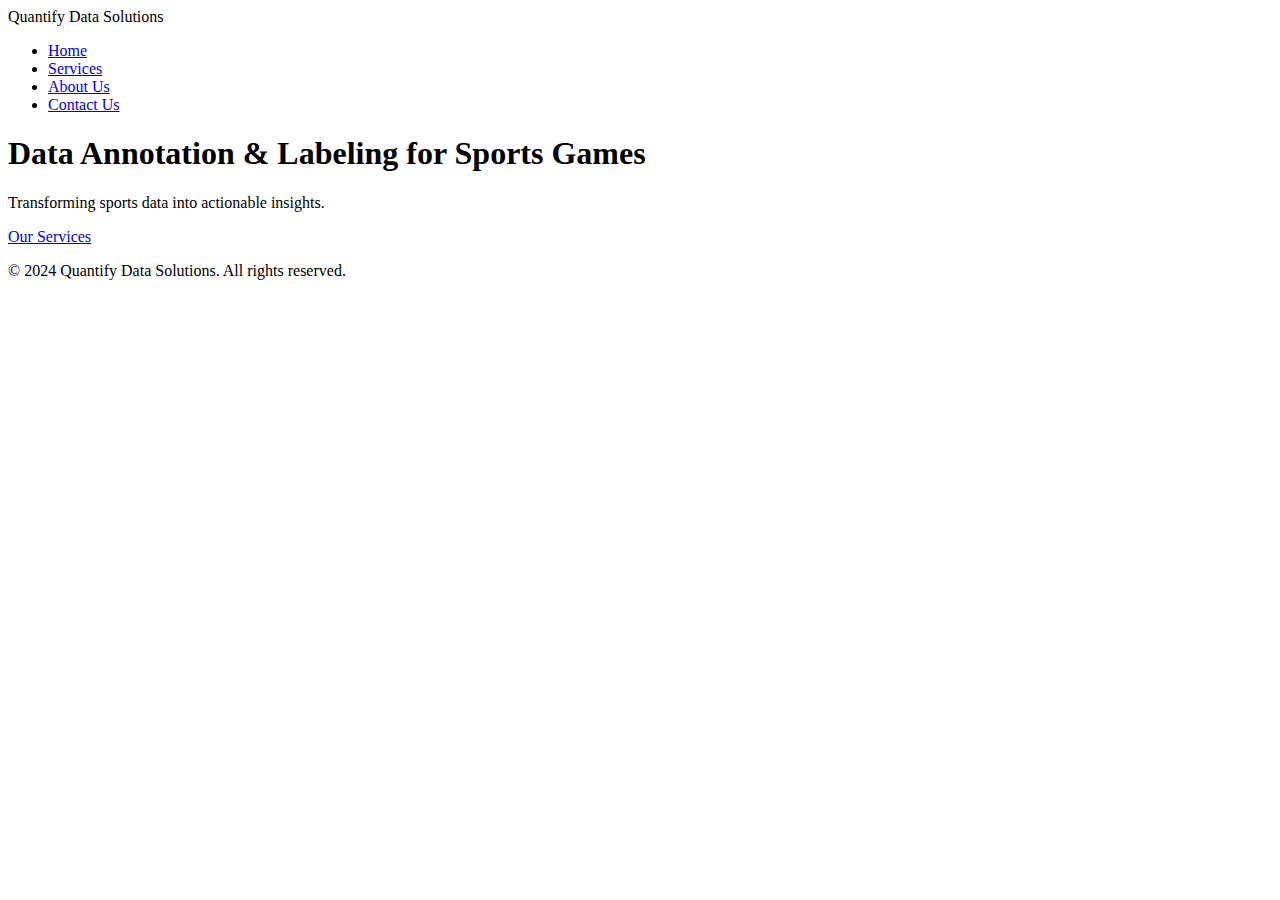
==== index.html @ 203417c3 "Add files via upload" ====
<!DOCTYPE html>
<html lang="en">
<head>
    <meta charset="UTF-8">
    <meta name="viewport" content="width=device-width, initial-scale=1.0">
    <title>Quantify Data Solutions</title>
    <link rel="stylesheet" href="styles.css">
</head>
<body>
    <header>
        <div class="logo">Quantify Data Solutions</div>
        <nav>
            <ul>
                <li><a href="index.html">Home</a></li>
                <li><a href="services.html">Services</a></li>
                <li><a href="about.html">About Us</a></li>
                <li><a href="contact.html">Contact Us</a></li>
            </ul>
        </nav>
    </header>
    
    <section class="hero">
        <div class="hero-content">
            <h1>Data Annotation & Labeling for Sports Games</h1>
            <p>Transforming sports data into actionable insights.</p>
            <a href="services.html" class="btn">Our Services</a>
        </div>
    </section>
    
    <footer>
        <p>&copy; 2024 Quantify Data Solutions. All rights reserved.</p>
    </footer>
</body>
</html>
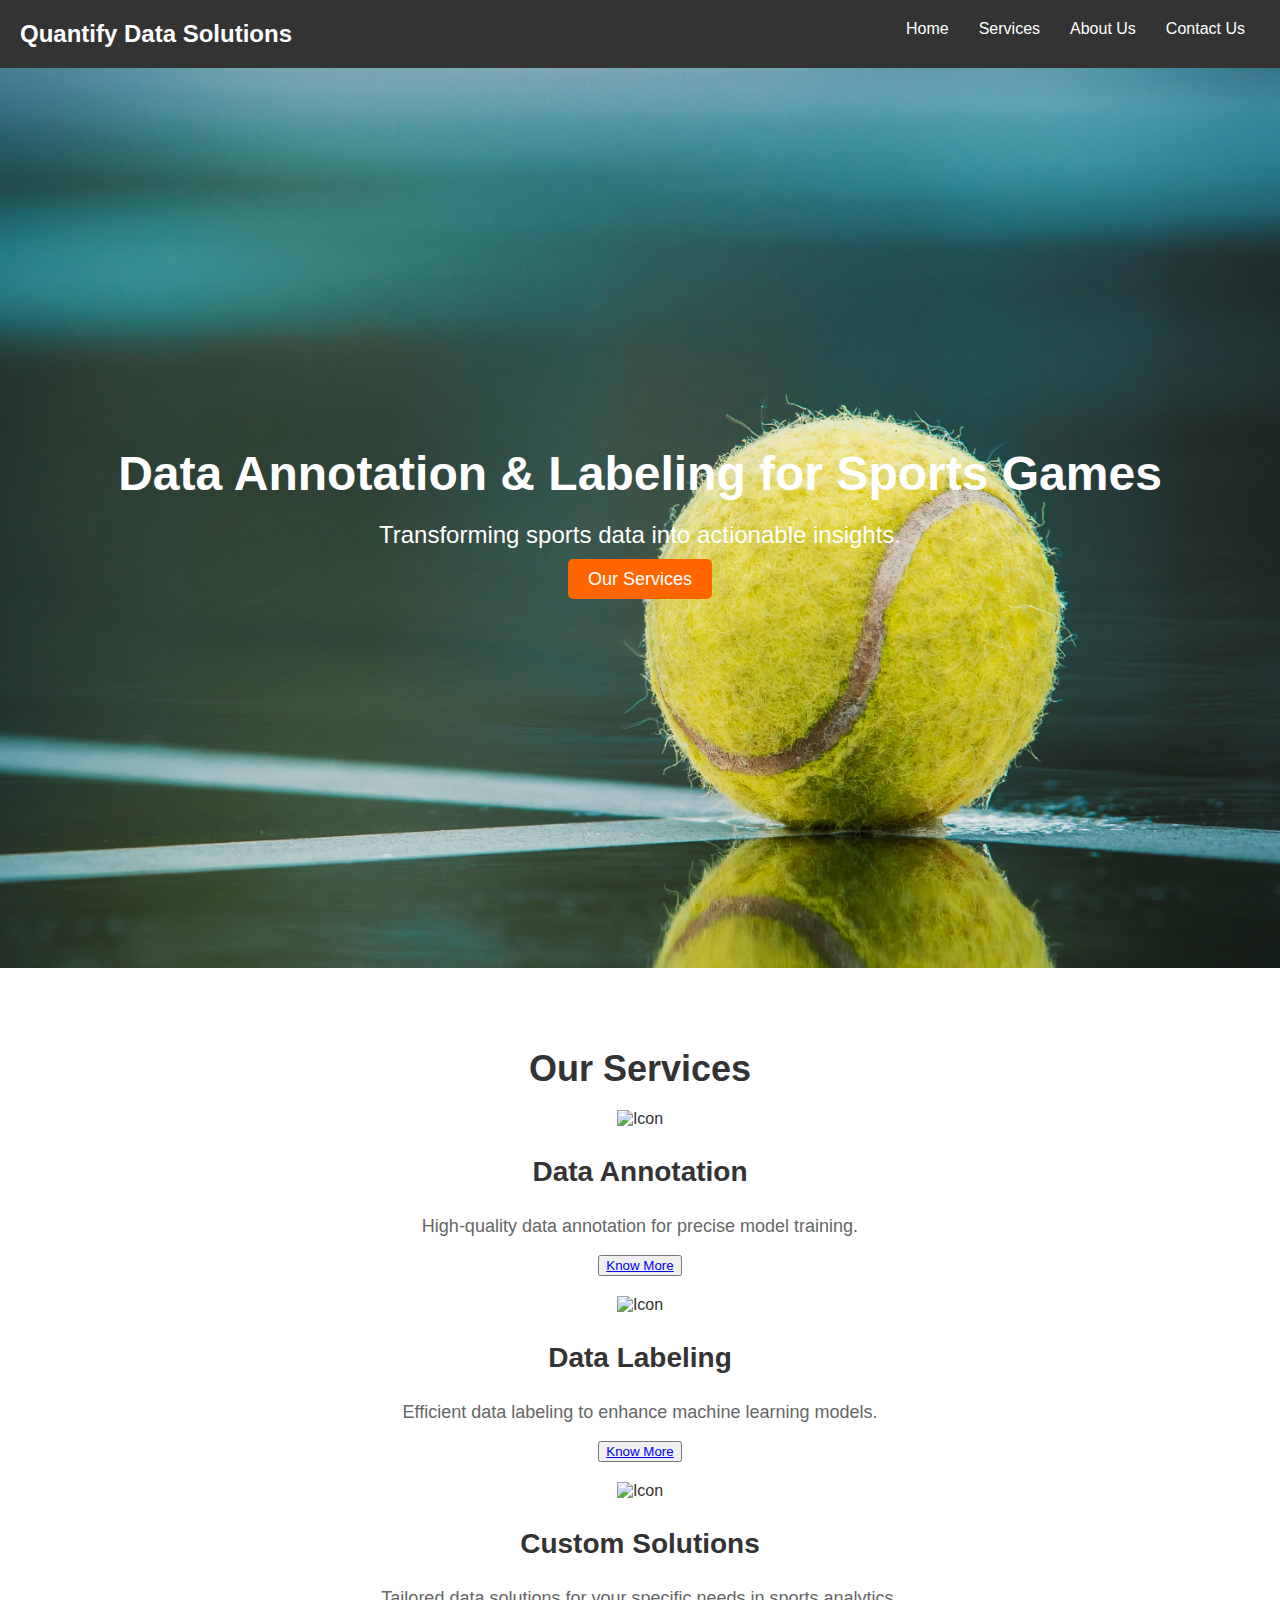
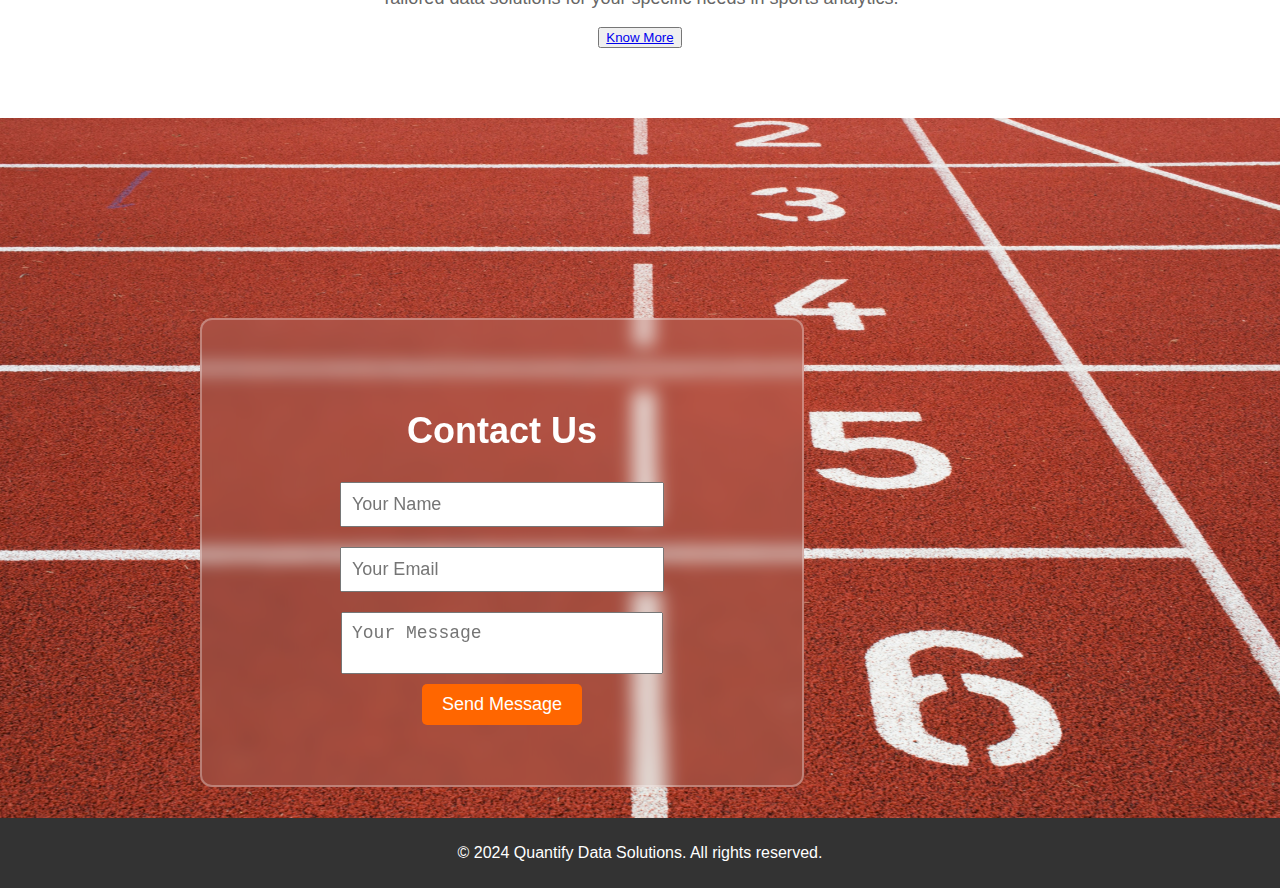
==== commit e18f8190: "add services section" ====
--- a/index.html
+++ b/index.html
@@ -26,6 +26,47 @@
             <a href="services.html" class="btn">Our Services</a>
         </div>
     </section>
+    <section class="services">
+        <h2>Our Services</h2>
+        <div class="service-body">
+        <div class="service-item">
+            <img src="Images/img-2.png" alt="Icon" >
+            <h3>Data Annotation</h3>
+            <p>High-quality data annotation for precise model training.</p>
+            <div class="button">
+            <button><a href="services.html">Know More</a></button>
+        </div>
+        </div>
+        <div class="service-item">
+            <img src="Images/img-3.png" alt="Icon" >
+            <h3>Data Labeling</h3>
+            <p>Efficient data labeling to enhance machine learning models.</p>
+            <div class="button">
+                <button><a href="services.html">Know More</a></button>
+            </div>
+        </div>
+        <div class="service-item">
+            <img src="Images/img1.jpeg" alt="Icon" >
+            <h3>Custom Solutions</h3>
+            <p>Tailored data solutions for your specific needs in sports analytics.</p>
+            <div class="button">
+                <button><a href="services.html">Know More</a></button>
+            </div>
+        </div>
+    </div>
+    </section>
+    
+    <section class="contact">
+        <div class="wrapper">
+            <h2>Contact Us</h2>
+            <form action="#" method="post">
+                <input type="text" placeholder="Your Name" required>
+                <input type="email" placeholder="Your Email" required>
+                <textarea placeholder="Your Message" required></textarea>
+                <button type="submit">Send Message</button>
+            </form>
+        </div>
+    </section>
     
     <footer>
         <p>&copy; 2024 Quantify Data Solutions. All rights reserved.</p>
--- a/styles.css
+++ b/styles.css
@@ -0,0 +1,171 @@
+body {
+     margin: 0;
+     font-family: Arial, sans-serif;
+     color: #333;
+ }
+ 
+ header {
+     display: flex;
+     justify-content: space-between;
+     padding: 20px;
+     background-color: #333;
+     color: #fff;
+ }
+ 
+ header .logo {
+     font-size: 24px;
+     font-weight: bold;
+ }
+ 
+ header nav ul {
+     list-style-type: none;
+     margin: 0;
+     padding: 0;
+     display: flex;
+ }
+ 
+ header nav ul li {
+     margin: 0 15px;
+ }
+ 
+ header nav ul li a {
+     color: #fff;
+     text-decoration: none;
+ }
+ 
+ .hero {
+     background: url('abc.jpg') no-repeat center center/cover;
+     height: 100vh;
+     display: flex;
+     align-items: center;
+     justify-content: center;
+     text-align: center;
+     color: #fff;
+ }
+ 
+ .hero h1 {
+     font-size: 48px;
+     margin: 0;
+ }
+ 
+ .hero p {
+     font-size: 24px;
+     margin: 20px 0;
+ }
+ 
+ .hero .btn {
+     background-color: #ff6600;
+     color: #fff;
+     padding: 10px 20px;
+     text-decoration: none;
+     border-radius: 5px;
+     font-size: 18px;
+ }
+ 
+ footer {
+     background-color: #333;
+     color: #fff;
+     text-align: center;
+     padding: 10px;
+ }
+ 
+
+ .services {
+     padding: 50px;
+     text-align: center;
+ }
+ 
+ .services h2 {
+     font-size: 36px;
+     margin-bottom: 20px;
+ }
+ 
+ .service-item {
+     margin: 20px 0;
+ }
+ 
+ .service-item h3 {
+     font-size: 28px;
+ }
+ 
+ .service-item p {
+     font-size: 18px;
+     color: #666;
+ }
+ .about {
+     padding: 50px;
+     text-align: center;
+ }
+ 
+ .about h2 {
+     font-size: 36px;
+     margin-bottom: 20px;
+ }
+ 
+ .about p {
+     font-size: 20px;
+     color: #666;
+ }
+ 
+ .contact {
+     padding: 50px;
+     text-align: center;
+ }
+ 
+ .contact h2 {
+     font-size: 36px;
+     margin-bottom: 20px;
+ }
+ 
+ .contact form {
+     display: flex;
+     flex-direction: column;
+     align-items: center;
+ }
+ 
+ .contact input, .contact textarea {
+     width: 300px;
+     margin: 10px 0;
+     padding: 10px;
+     font-size: 18px;
+     resize: none;
+ }
+ 
+ .contact button {
+     padding: 10px 20px;
+     background-color: #ff6600;
+     color: #fff;
+     border: none;
+     border-radius: 5px;
+     font-size: 18px;
+     cursor: pointer;
+ }
+ 
+ .foot-area {
+    background-color: #333;
+    color: #fff;
+    text-align: center;
+    padding: 10px;
+    position: relative; /* Default position */
+    /* Stick to bottom */
+    bottom: -1px;
+    width: 100%; /* Full width */
+}
+
+.contact{
+        background: url('2.jpg') no-repeat center center/cover;
+        height: 600px;
+        
+         
+}
+
+.wrapper {
+    width: 420px;
+    background: rgba(255, 255, 255, 0.1); /* Adjusted for better visibility */
+    border: 2px solid rgba(255, 255, 255, 0.3);
+    backdrop-filter: blur(9px);
+    color: #fff;
+    border-radius: 12px;
+    padding: 60px 90px;
+    margin: 150px;
+  }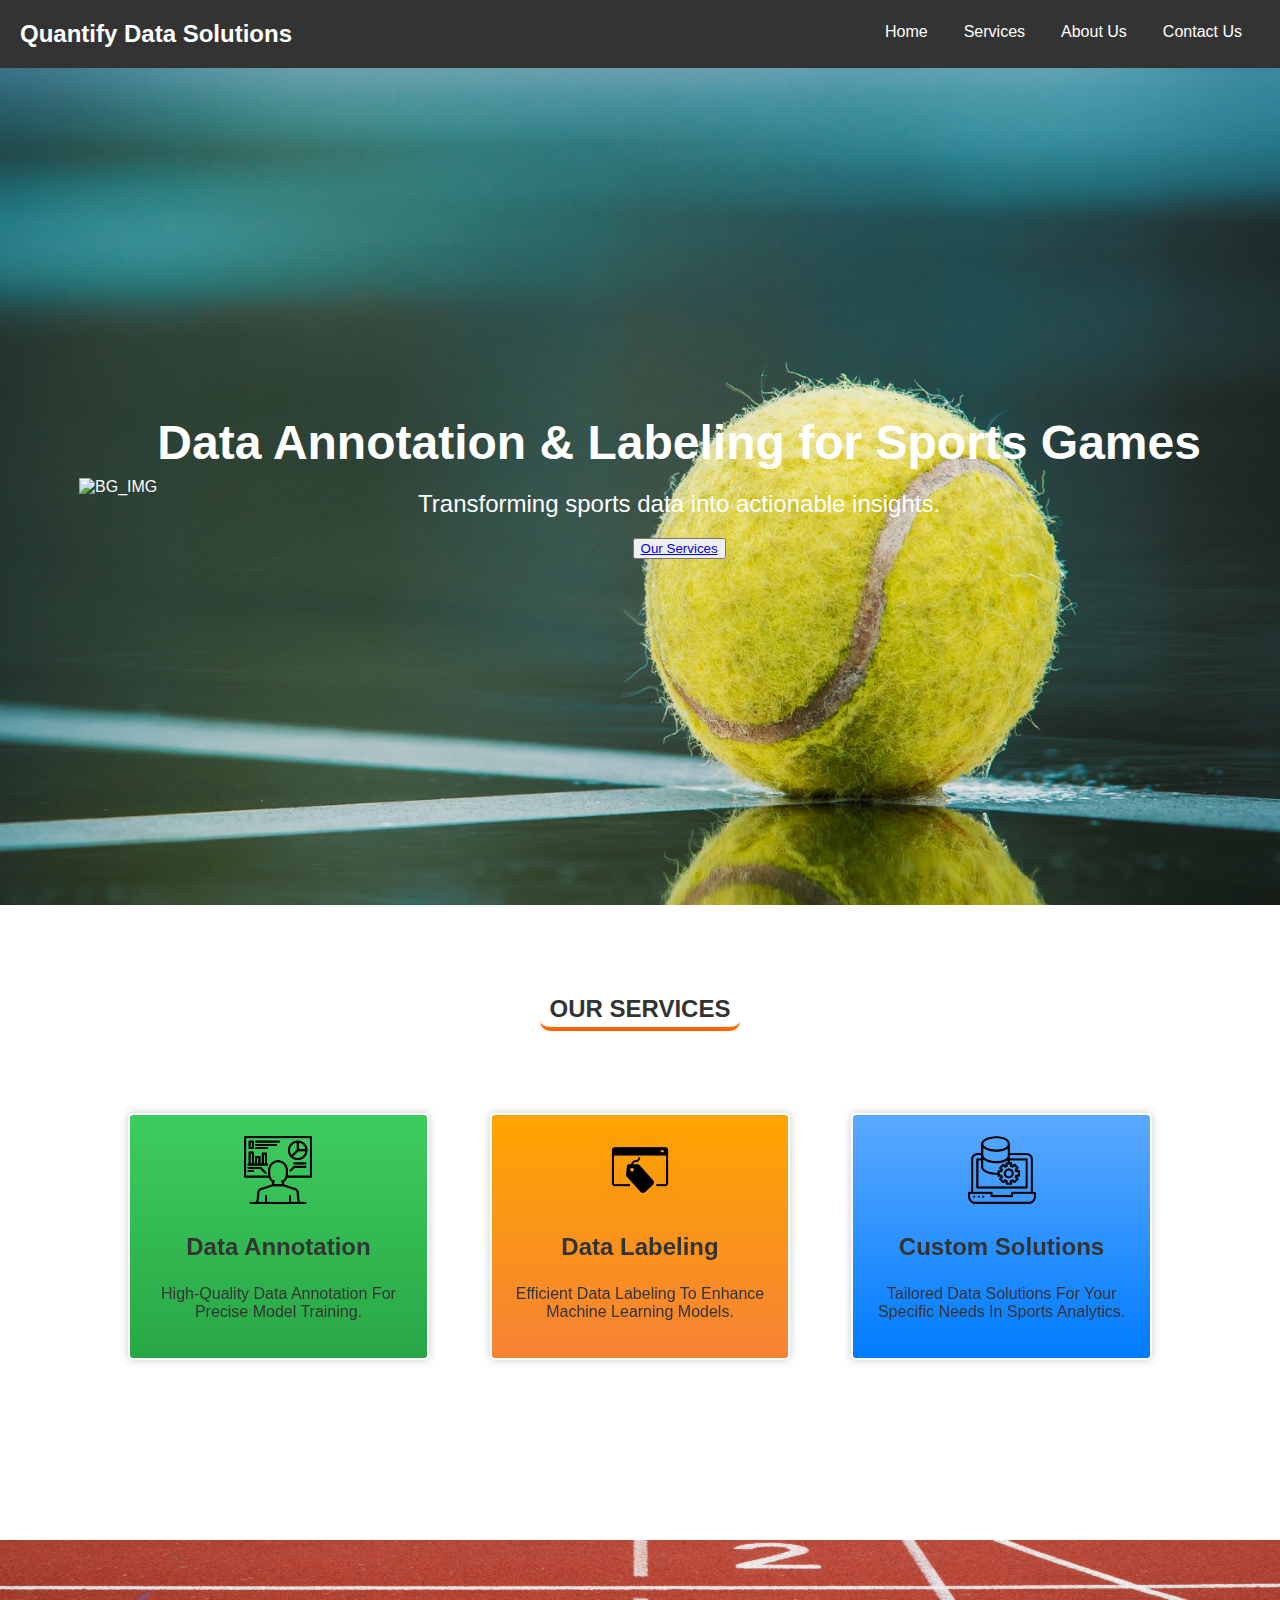
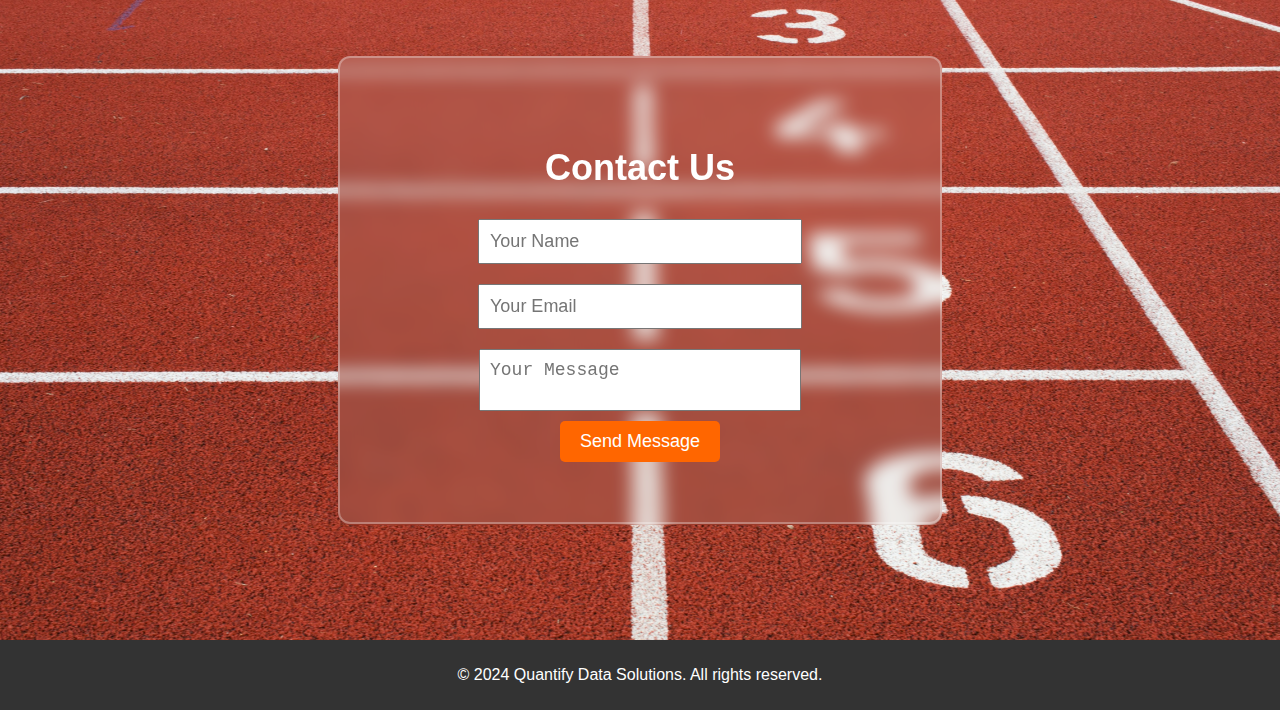
==== commit 529dd3c6: "add contact us section" ====
--- a/index.html
+++ b/index.html
@@ -14,18 +14,23 @@
                 <li><a href="index.html">Home</a></li>
                 <li><a href="services.html">Services</a></li>
                 <li><a href="about.html">About Us</a></li>
-                <li><a href="contact.html">Contact Us</a></li>
+                <li><a href="#contact">Contact Us</a></li>
             </ul>
         </nav>
     </header>
     
     <section class="hero">
+        <div class="hero-slider">
+            <img src="Images/Bg_1.jpg" alt="BG_IMG" id="slideImg">
+        </div>
         <div class="hero-content">
             <h1>Data Annotation & Labeling for Sports Games</h1>
             <p>Transforming sports data into actionable insights.</p>
-            <a href="services.html" class="btn">Our Services</a>
+            <button><a href="services.html" class="hero-content-btn">Our Services</a></button>
         </div>
     </section>
+
+
     <section class="services">
         <h2>Our Services</h2>
         <div class="service-body">
@@ -56,9 +61,9 @@
     </div>
     </section>
     
-    <section class="contact">
+    <section class="contact" id="contact">
         <div class="wrapper">
-            <h2>Contact Us</h2>
+         <h2>Contact Us</h2>
             <form action="#" method="post">
                 <input type="text" placeholder="Your Name" required>
                 <input type="email" placeholder="Your Email" required>
@@ -66,10 +71,29 @@
                 <button type="submit">Send Message</button>
             </form>
         </div>
+
     </section>
     
     <footer>
         <p>&copy; 2024 Quantify Data Solutions. All rights reserved.</p>
     </footer>
+    <script>
+        let SlideImg = document.getElementById("slideImg");
+        let Slider =()=>{
+            let ImgSrc =['Images/Bg_1.jpg','Images/Bg_2.jpeg','Images/Bg_3.jpg'];
+            let Slide=0;
+            setInterval(()=>{
+                     if(Slide < ImgSrc.length)
+                     {
+                        SlideImg.src=ImgSrc[Slide];
+                         Slide++;
+                     }
+                     else{
+                        Slide=0;
+                     }
+            },5000)
+         }
+         Slider();
+    </script>
 </body>
 </html>
--- a/styles.css
+++ b/styles.css
@@ -10,6 +10,8 @@
      padding: 20px;
      background-color: #333;
      color: #fff;
+     position: sticky;
+     top: 0px;
  }
  
  header .logo {
@@ -26,7 +28,11 @@
  
  header nav ul li {
      margin: 0 15px;
- }
+     padding: 3px;
+ }
+ header nav ul li a:hover{
+    color: #ff6600;
+}
  
  header nav ul li a {
      color: #fff;
@@ -35,7 +41,7 @@
  
  .hero {
      background: url('abc.jpg') no-repeat center center/cover;
-     height: 100vh;
+     height: 93vh;
      display: flex;
      align-items: center;
      justify-content: center;
@@ -61,7 +67,225 @@
      border-radius: 5px;
      font-size: 18px;
  }
- 
+ .contact {
+    padding: 50px;
+    text-align: center;
+}
+
+.contact h2 {
+    font-size: 36px;
+    margin-bottom: 20px;
+}
+
+.contact form {
+    display: flex;
+    flex-direction: column;
+    align-items: center;
+}
+
+.contact input, .contact textarea {
+    width: 300px;
+    margin: 10px 0;
+    padding: 10px;
+    font-size: 18px;
+    resize: none;
+}
+
+.contact button {
+    padding: 10px 20px;
+    background-color: #ff6600;
+    color: #fff;
+    border: none;
+    border-radius: 5px;
+    font-size: 18px;
+    cursor: pointer;
+}
+
+.foot-area {
+   background-color: #333;
+   color: #fff;
+   text-align: center;
+   padding: 10px;
+   position: relative; 
+   bottom: 0px;
+   width: 100%; 
+}
+
+ .contact {
+   background: url('2.jpg') no-repeat center center/cover;
+   height: 100vh; 
+   display: flex; 
+   justify-content: center; 
+   align-items: center; 
+}
+
+.wrapper {
+   width: 420px;
+   background: rgba(255, 255, 255, 0.1); 
+      border: 2px solid rgba(255, 255, 255, 0.3);
+   backdrop-filter: blur(9px);
+   color: #0b0705;
+   border-radius: 12px;
+   padding: 60px 90px;
+}
+.services {
+   width: 100%;
+   text-align: center;
+   padding: 10vh 0vh;
+}
+.services h2{
+    text-align: center;
+    font-size:x-large;
+    text-transform: uppercase;
+    display: inline;
+    border-bottom: 4px solid #ff6600;
+    border-radius: 10px;
+    padding: 5px 10px;
+}
+.service-body{
+width: 80%;
+margin: auto;
+display: flex;
+justify-content: space-between;
+padding: 10vh 0vh;
+}
+.service-body .service-item{
+    width: 25%;
+    background-color: #fff;
+    padding: 2%;
+    box-shadow: 0px 0px 10px #cbcbcb;
+    border-radius: 5px;
+    border: 2px solid #fff;
+    position: relative;
+}
+.service-item h3{
+    font-size:x-large;
+}
+.service-item p{
+    font-size:medium;
+    text-transform: capitalize;
+}
+.service-item .button{
+    position:absolute;
+    width: 100%;
+    height: 35%;
+    background-color: rgba(0, 0, 0, 0.3);
+    left: 0px;
+    bottom: 0px;
+    display: none;
+}
+.service-item:hover .button{
+    display:block;
+
+}
+.service-item button{
+    margin-top: 20px;
+    background-color: crimson;
+    padding:5px 10px;
+    border-radius: 5px;
+}
+.service-item a{
+    color: #fff;
+    text-decoration: none;
+}
+.service-item img{
+    width: 70px;
+    height: 70px;
+}
+.service-body .service-item:hover{
+    box-shadow: none;
+    cursor: pointer;
+    border: 2px solid #666;
+}
+.service-body .service-item:nth-child(1)
+{
+    background:linear-gradient(to bottom,#3ecc5f,#28a745 );
+}
+.service-body .service-item:nth-child(2)
+{
+    background:linear-gradient(to bottom, orange ,#f68235);
+}
+.service-body .service-item:nth-child(3)
+{
+    background:linear-gradient(to bottom, #5baaff ,#007bff);
+}
+.about {
+    padding: 50px;
+    text-align: center;
+}
+
+.about h2 {
+    font-size: 36px;
+    margin-bottom: 20px;
+}
+
+.about p {
+    font-size: 20px;
+    color: #666;
+}
+
+.contact {
+    padding: 50px;
+    text-align: center;
+}
+
+.contact h2 {
+    font-size: 36px;
+    margin-bottom: 20px;
+}
+
+.contact form {
+    display: flex;
+    flex-direction: column;
+    align-items: center;
+}
+
+.contact input, .contact textarea {
+    width: 300px;
+    margin: 10px 0;
+    padding: 10px;
+    font-size: 18px;
+    resize: none;
+}
+
+.contact button {
+    padding: 10px 20px;
+    background-color: #ff6600;
+    color: #fff;
+    border: none;
+    border-radius: 5px;
+    font-size: 18px;
+    cursor: pointer;
+}
+
+.foot-area {
+   background-color: #333;
+   color: #fff;
+   text-align: center;
+   padding: 10px;
+   position: relative; /* Default position */
+   /* Stick to bottom */
+   bottom: -1px;
+   width: 100%; /* Full width */
+}
+
+.contact{
+       background: url('2.jpg') no-repeat center center/cover;
+       height: 600px;
+       
+        
+}
+.wrapper {
+   width: 420px;
+   background: rgba(255, 255, 255, 0.1); /* Adjusted for better visibility */
+   border: 2px solid rgba(255, 255, 255, 0.3);
+   backdrop-filter: blur(9px);
+   color: #fff;
+   border-radius: 12px;
+   padding: 60px 90px;
+   margin: 150px;
+ }
+
  footer {
      background-color: #333;
      color: #fff;
@@ -70,102 +294,4 @@
  }
  
 
- .services {
-     padding: 50px;
-     text-align: center;
- }
- 
- .services h2 {
-     font-size: 36px;
-     margin-bottom: 20px;
- }
- 
- .service-item {
-     margin: 20px 0;
- }
- 
- .service-item h3 {
-     font-size: 28px;
- }
- 
- .service-item p {
-     font-size: 18px;
-     color: #666;
- }
- .about {
-     padding: 50px;
-     text-align: center;
- }
- 
- .about h2 {
-     font-size: 36px;
-     margin-bottom: 20px;
- }
- 
- .about p {
-     font-size: 20px;
-     color: #666;
- }
- 
- .contact {
-     padding: 50px;
-     text-align: center;
- }
- 
- .contact h2 {
-     font-size: 36px;
-     margin-bottom: 20px;
- }
- 
- .contact form {
-     display: flex;
-     flex-direction: column;
-     align-items: center;
- }
- 
- .contact input, .contact textarea {
-     width: 300px;
-     margin: 10px 0;
-     padding: 10px;
-     font-size: 18px;
-     resize: none;
- }
- 
- .contact button {
-     padding: 10px 20px;
-     background-color: #ff6600;
-     color: #fff;
-     border: none;
-     border-radius: 5px;
-     font-size: 18px;
-     cursor: pointer;
- }
- 
- .foot-area {
-    background-color: #333;
-    color: #fff;
-    text-align: center;
-    padding: 10px;
-    position: relative; /* Default position */
-    /* Stick to bottom */
-    bottom: -1px;
-    width: 100%; /* Full width */
-}
-
-.contact{
-        background: url('2.jpg') no-repeat center center/cover;
-        height: 600px;
-        
-         
-}
-
-.wrapper {
-    width: 420px;
-    background: rgba(255, 255, 255, 0.1); /* Adjusted for better visibility */
-    border: 2px solid rgba(255, 255, 255, 0.3);
-    backdrop-filter: blur(9px);
-    color: #fff;
-    border-radius: 12px;
-    padding: 60px 90px;
-    margin: 150px;
-  }+ 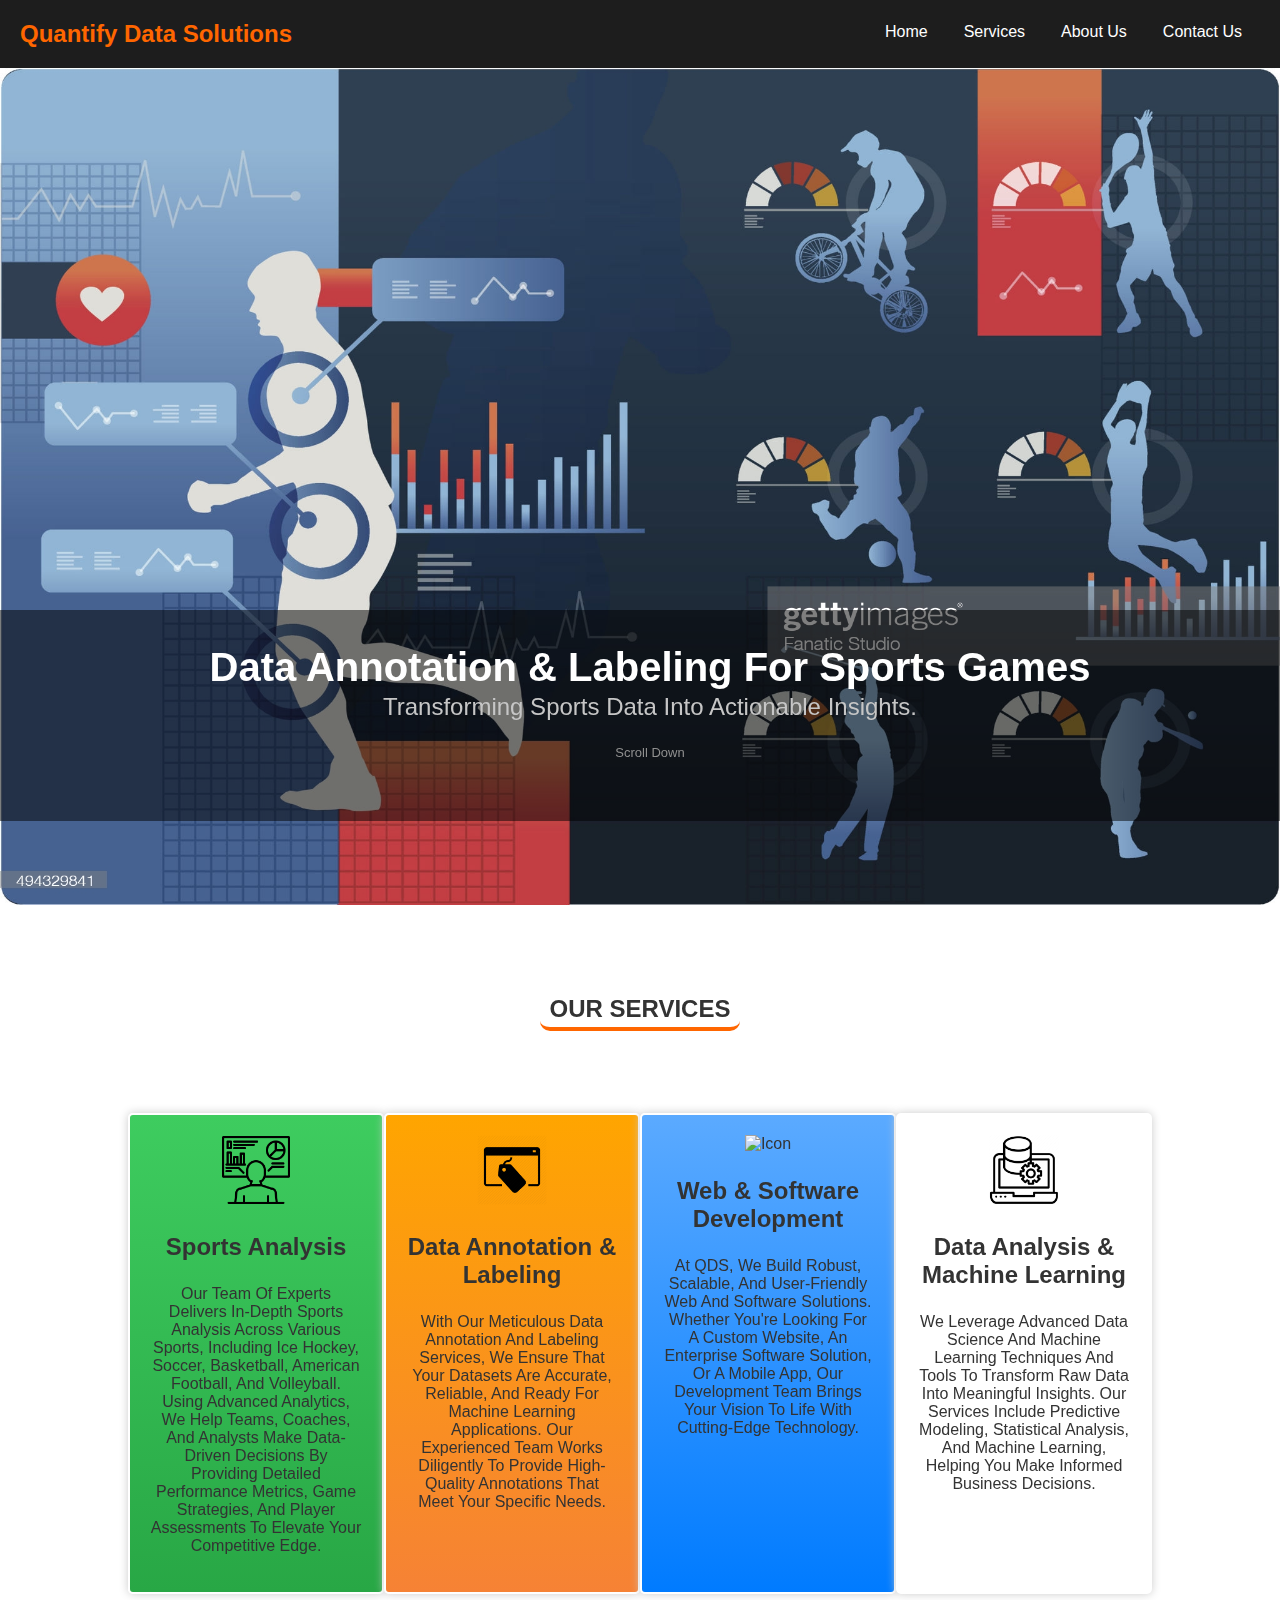
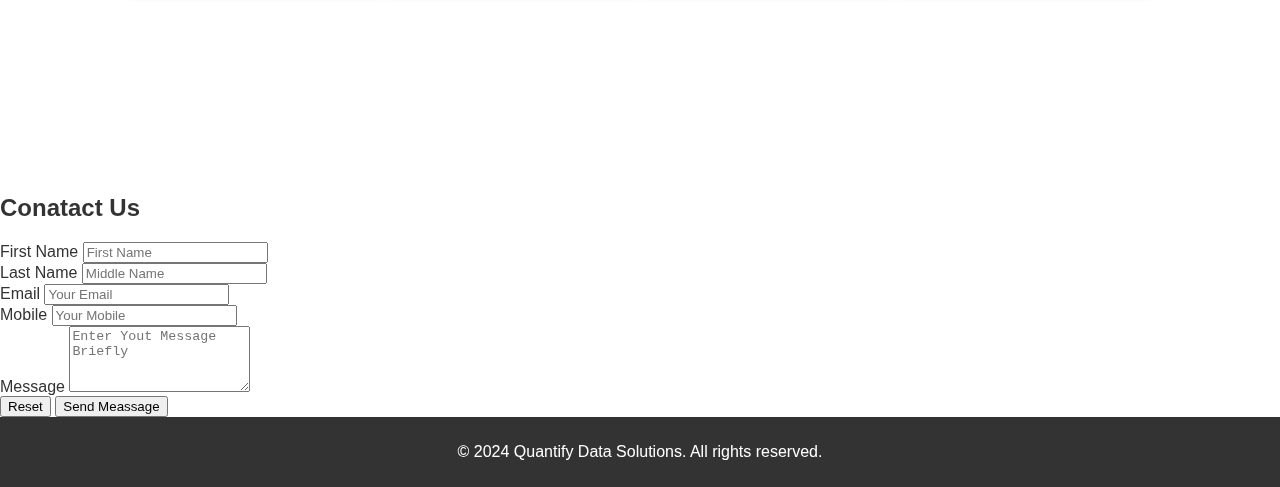
==== commit 4a966e10: "update in contact us" ====
--- a/index.html
+++ b/index.html
@@ -1,16 +1,19 @@
 <!DOCTYPE html>
 <html lang="en">
+
 <head>
     <meta charset="UTF-8">
     <meta name="viewport" content="width=device-width, initial-scale=1.0">
     <title>Quantify Data Solutions</title>
     <link rel="stylesheet" href="styles.css">
+    <link rel="stylesheet" href="https://cdnjs.cloudflare.com/ajax/libs/animate.css/4.1.1/animate.min.css" />
 </head>
-<body>
-    <header>
-        <div class="logo">Quantify Data Solutions</div>
+
+<body onscroll="Scroll()">
+    <header class="">
+        <div class="logo animate__animated animate__fadeInDown">Quantify Data Solutions</div>
         <nav>
-            <ul>
+            <ul class="animate__animated animate__fadeInDown">
                 <li><a href="index.html">Home</a></li>
                 <li><a href="services.html">Services</a></li>
                 <li><a href="about.html">About Us</a></li>
@@ -18,15 +21,16 @@
             </ul>
         </nav>
     </header>
-    
+
     <section class="hero">
         <div class="hero-slider">
             <img src="Images/Bg_1.jpg" alt="BG_IMG" id="slideImg">
         </div>
-        <div class="hero-content">
-            <h1>Data Annotation & Labeling for Sports Games</h1>
+        <div class="hero-content animate__animated animate__slideInUp">
+            <h1 class="">Data Annotation & Labeling for Sports Games</h1>
             <p>Transforming sports data into actionable insights.</p>
-            <button><a href="services.html" class="hero-content-btn">Our Services</a></button>
+            <p style="font-size: small; color: #8f8f8f;">Scroll Down</p>
+            <img src="Images/icons8-double-down.gif" alt="" style="mix-blend-mode: screen;">
         </div>
     </section>
 
@@ -34,66 +38,107 @@
     <section class="services">
         <h2>Our Services</h2>
         <div class="service-body">
-        <div class="service-item">
-            <img src="Images/img-2.png" alt="Icon" >
-            <h3>Data Annotation</h3>
-            <p>High-quality data annotation for precise model training.</p>
-            <div class="button">
-            <button><a href="services.html">Know More</a></button>
-        </div>
-        </div>
-        <div class="service-item">
-            <img src="Images/img-3.png" alt="Icon" >
-            <h3>Data Labeling</h3>
-            <p>Efficient data labeling to enhance machine learning models.</p>
-            <div class="button">
-                <button><a href="services.html">Know More</a></button>
+            <div class="service-item">
+                <img src="Images/img-2.png" alt="Icon">
+                <h3>Sports Analysis</h3>
+                <p>Our team of experts delivers in-depth sports analysis across various sports, including ice hockey, soccer, basketball, American football, and volleyball. Using advanced analytics, we help teams, coaches, and analysts make data-driven decisions by providing detailed performance metrics, game strategies, and player assessments to elevate your competitive edge.</p>
+                <div class="button">
+                    <button><a href="services.html">Know More</a></button>
+                </div>
+            </div>
+            <div class="service-item">
+                <img src="Images/img-3.png" alt="Icon">
+                <h3>Data Annotation & Labeling</h3>
+                <p>With our meticulous data annotation and labeling services, we ensure that your datasets are accurate, reliable, and ready for machine learning applications. Our experienced team works diligently to provide high-quality annotations that meet your specific needs.</p>
+                <div class="button">
+                    <button><a href="services.html">Know More</a></button>
+                </div>
+            </div>
+            <div class="service-item">
+                <img src="Images/img-4.png" alt="Icon">
+                <h3>Web & Software Development</h3>
+                <p>At QDS, we build robust, scalable, and user-friendly web and software solutions. Whether you're looking for a custom website, an enterprise software solution, or a mobile app, our development team brings your vision to life with cutting-edge technology.</p>
+                <div class="button">
+                    <button><a href="services.html">Know More</a></button>
+                </div>
+            </div>
+            <div class="service-item">
+                <img src="Images/img1.jpeg" alt="Icon">
+                <h3>Data Analysis & Machine Learning</h3>
+                <p>We leverage advanced data science and machine learning techniques and tools to transform raw data into meaningful insights. Our services include predictive modeling, statistical analysis, and machine learning, helping you make informed business decisions.</p>
+                <div class="button">
+                    <button><a href="services.html">Know More</a></button>
+                </div>
             </div>
         </div>
-        <div class="service-item">
-            <img src="Images/img1.jpeg" alt="Icon" >
-            <h3>Custom Solutions</h3>
-            <p>Tailored data solutions for your specific needs in sports analytics.</p>
-            <div class="button">
-                <button><a href="services.html">Know More</a></button>
-            </div>
-        </div>
-    </div>
     </section>
-    
-    <section class="contact" id="contact">
-        <div class="wrapper">
-         <h2>Contact Us</h2>
-            <form action="#" method="post">
-                <input type="text" placeholder="Your Name" required>
-                <input type="email" placeholder="Your Email" required>
-                <textarea placeholder="Your Message" required></textarea>
-                <button type="submit">Send Message</button>
+    <section class="AboutSection">
+        
+    </section>
+    <section class="ContactSection">
+        <div class="ContactSectionBody">
+            <form action="" method="post" class="ContactForm">
+                <h2>Conatact Us</h2>
+                <div class="NameFild">
+                    <div>
+                        <label>First Name</label>
+                        <input type="text" placeholder="First Name" required>
+                    </div>
+                    <div>
+                        <label>Last Name</label>
+                        <input type="text" placeholder="Middle Name" required>
+                    </div>
+                    <div>
+                        <label>Email</label>
+                        <input type="email" placeholder="Your Email" required>
+                    </div>
+                    <div>
+                        <label>Mobile</label>
+                        <input type="text" placeholder="Your Mobile" required>
+                    </div>
+                </div>
+                <label>Message</label>
+                <textarea rows="4" type="text" placeholder="Enter Yout Message Briefly" required></textarea>
+                <div class="Buttons">
+                    <input class="Btn" type="reset">
+                    <input class="Btn" type="submit" value="Send Meassage">
+                </div>
+
             </form>
         </div>
 
     </section>
-    
+
     <footer>
         <p>&copy; 2024 Quantify Data Solutions. All rights reserved.</p>
     </footer>
     <script>
         let SlideImg = document.getElementById("slideImg");
-        let Slider =()=>{
-            let ImgSrc =['Images/Bg_1.jpg','Images/Bg_2.jpeg','Images/Bg_3.jpg'];
-            let Slide=0;
-            setInterval(()=>{
-                     if(Slide < ImgSrc.length)
-                     {
-                        SlideImg.src=ImgSrc[Slide];
-                         Slide++;
-                     }
-                     else{
-                        Slide=0;
-                     }
-            },5000)
-         }
-         Slider();
+        let Slider = () => {
+            let ImgSrc = ['Images/Bg_1.jpg', 'Images/Bg_2.jpeg', 'Images/Bg_3.jpg'];
+            let Slide = 0;
+            setInterval(() => {
+                if (Slide < ImgSrc.length) {
+                    SlideImg.src = ImgSrc[Slide];
+                    Slide++;
+                }
+                else {
+                    Slide = 0;
+                }
+            }, 5000)
+        }
+        Slider();
+
+
+        const scrollLeftOffset = window.scrollX;
+        const scrollTopOffset = window.scrollY;
+        let Scroll = () => {
+            console.log(scrollTopOffset);
+        }
+
+
+
     </script>
 </body>
-</html>
+
+</html>--- a/styles.css
+++ b/styles.css
@@ -8,15 +8,17 @@
      display: flex;
      justify-content: space-between;
      padding: 20px;
-     background-color: #333;
+     background-color: #1d1d1d;
      color: #fff;
      position: sticky;
      top: 0px;
+     z-index: 1;
  }
  
  header .logo {
      font-size: 24px;
      font-weight: bold;
+     color: #ff6600;
  }
  
  header nav ul {
@@ -40,38 +42,174 @@
  }
  
  .hero {
-     background: url('abc.jpg') no-repeat center center/cover;
-     height: 93vh;
-     display: flex;
-     align-items: center;
-     justify-content: center;
-     text-align: center;
-     color: #fff;
- }
- 
- .hero h1 {
-     font-size: 48px;
-     margin: 0;
- }
- 
- .hero p {
-     font-size: 24px;
-     margin: 20px 0;
- }
- 
- .hero .btn {
+    width: 100%;
+     color: #fff;
+     position: relative;
+     overflow: hidden;
+ }
+ .hero-slider{
+    width: 100%;
+    margin: auto;
+    height:93vh;
+ }
+ .hero-slider img{
+    width: 100%;
+    height: 100%;
+ }
+.hero-content{
+    position: absolute;
+    width: 100%;
+    bottom: 10%;
+    padding: 30px 10px;
+    background-color:rgba(0,0,0, 0.5);
+    text-align: center;
+}
+
+.wrapper {
+   width: 420px;
+   background: rgba(255, 255, 255, 0.1); 
+      border: 2px solid rgba(255, 255, 255, 0.3);
+   backdrop-filter: blur(9px);
+   color: #0b0705;
+   border-radius: 12px;
+   padding: 60px 90px;
+}
+ .hero-content h1 {
+     font-size:40px;
+    line-height: 0px;
+    text-transform: capitalize;
+ }
+ 
+ .hero-content p {
+     font-size:x-large;
+     color: #c6c6c6;
+     text-transform: capitalize;
+ }
+ 
+ .hero-content > button,.hero-content-btn{
      background-color: #ff6600;
      color: #fff;
-     padding: 10px 20px;
+     padding: 10px 15px;
      text-decoration: none;
      border-radius: 5px;
-     font-size: 18px;
- }
- .contact {
+     font-size:medium;
+ }
+
+
+ 
+
+.services {
+   width: 100%;
+   text-align: center;
+   padding: 10vh 0vh;
+}
+.services h2{
+    text-align: center;
+    font-size:x-large;
+    text-transform: uppercase;
+    display: inline;
+    border-bottom: 4px solid #ff6600;
+    border-radius: 10px;
+    padding: 5px 10px;
+}
+.service-body{
+width: 80%;
+margin: auto;
+display: flex;
+justify-content: space-between;
+padding: 10vh 0vh;
+}
+.service-body .service-item{
+    width: 25%;
+    background-color: #fff;
+    padding: 2%;
+    box-shadow: 0px 0px 10px #cbcbcb;
+    border-radius: 5px;
+    border: 2px solid #fff;
+    position: relative;
+}
+.service-item h3{
+    font-size:x-large;
+}
+.service-item p{
+    font-size:medium;
+    text-transform: capitalize;
+}
+.service-item .button{
+    position:absolute;
+    width: 100%;
+    height: 35%;
+    background-color: rgba(0, 0, 0, 0.3);
+    left: 0px;
+    bottom: 0px;
+    display: none;
+}
+.service-item:hover .button{
+    display:block;
+
+}
+.service-item button{
+    margin-top: 20px;
+    background-color: crimson;
+    padding:5px 10px;
+    border-radius: 5px;
+}
+.service-item a{
+    color: #fff;
+    text-decoration: none;
+}
+.service-item img{
+    width: 70px;
+    height: 70px;
+}
+.service-body .service-item:hover{
+    box-shadow: none;
+    cursor: pointer;
+    border: 2px solid #666;
+}
+.service-body .service-item:nth-child(1)
+{
+    background:linear-gradient(to bottom,#3ecc5f,#28a745 );
+}
+.service-body .service-item:nth-child(2)
+{
+    background:linear-gradient(to bottom, orange ,#f68235);
+}
+.service-body .service-item:nth-child(3)
+{
+    background:linear-gradient(to bottom, #5baaff ,#007bff);
+}
+.about {
     padding: 50px;
     text-align: center;
 }
 
+.about h2 {
+    font-size: 36px;
+    margin-bottom: 20px;
+}
+
+.about p {
+    font-size: 20px;
+    color: #666;
+}
+
+.contact {
+    padding: 50px;
+    text-align: center;
+    background: url('Images/contactbg.jpg') no-repeat center center/cover; 
+    padding: 15vh 0vh;      
+}
+
+
+.wrapper {
+    width:30%;
+    margin: auto;
+    background: rgba(255, 255, 255, 0.1); 
+    border: 2px solid rgba(255, 255, 255, 0.3);
+    color: #fff;
+    border-radius: 12px;
+  }
 .contact h2 {
     font-size: 36px;
     margin-bottom: 20px;
@@ -106,185 +244,11 @@
    color: #fff;
    text-align: center;
    padding: 10px;
-   position: relative; 
-   bottom: 0px;
+   position: relative;
+   bottom: -1px;
    width: 100%; 
 }
 
- .contact {
-   background: url('2.jpg') no-repeat center center/cover;
-   height: 100vh; 
-   display: flex; 
-   justify-content: center; 
-   align-items: center; 
-}
-
-.wrapper {
-   width: 420px;
-   background: rgba(255, 255, 255, 0.1); 
-      border: 2px solid rgba(255, 255, 255, 0.3);
-   backdrop-filter: blur(9px);
-   color: #0b0705;
-   border-radius: 12px;
-   padding: 60px 90px;
-}
-.services {
-   width: 100%;
-   text-align: center;
-   padding: 10vh 0vh;
-}
-.services h2{
-    text-align: center;
-    font-size:x-large;
-    text-transform: uppercase;
-    display: inline;
-    border-bottom: 4px solid #ff6600;
-    border-radius: 10px;
-    padding: 5px 10px;
-}
-.service-body{
-width: 80%;
-margin: auto;
-display: flex;
-justify-content: space-between;
-padding: 10vh 0vh;
-}
-.service-body .service-item{
-    width: 25%;
-    background-color: #fff;
-    padding: 2%;
-    box-shadow: 0px 0px 10px #cbcbcb;
-    border-radius: 5px;
-    border: 2px solid #fff;
-    position: relative;
-}
-.service-item h3{
-    font-size:x-large;
-}
-.service-item p{
-    font-size:medium;
-    text-transform: capitalize;
-}
-.service-item .button{
-    position:absolute;
-    width: 100%;
-    height: 35%;
-    background-color: rgba(0, 0, 0, 0.3);
-    left: 0px;
-    bottom: 0px;
-    display: none;
-}
-.service-item:hover .button{
-    display:block;
-
-}
-.service-item button{
-    margin-top: 20px;
-    background-color: crimson;
-    padding:5px 10px;
-    border-radius: 5px;
-}
-.service-item a{
-    color: #fff;
-    text-decoration: none;
-}
-.service-item img{
-    width: 70px;
-    height: 70px;
-}
-.service-body .service-item:hover{
-    box-shadow: none;
-    cursor: pointer;
-    border: 2px solid #666;
-}
-.service-body .service-item:nth-child(1)
-{
-    background:linear-gradient(to bottom,#3ecc5f,#28a745 );
-}
-.service-body .service-item:nth-child(2)
-{
-    background:linear-gradient(to bottom, orange ,#f68235);
-}
-.service-body .service-item:nth-child(3)
-{
-    background:linear-gradient(to bottom, #5baaff ,#007bff);
-}
-.about {
-    padding: 50px;
-    text-align: center;
-}
-
-.about h2 {
-    font-size: 36px;
-    margin-bottom: 20px;
-}
-
-.about p {
-    font-size: 20px;
-    color: #666;
-}
-
-.contact {
-    padding: 50px;
-    text-align: center;
-}
-
-.contact h2 {
-    font-size: 36px;
-    margin-bottom: 20px;
-}
-
-.contact form {
-    display: flex;
-    flex-direction: column;
-    align-items: center;
-}
-
-.contact input, .contact textarea {
-    width: 300px;
-    margin: 10px 0;
-    padding: 10px;
-    font-size: 18px;
-    resize: none;
-}
-
-.contact button {
-    padding: 10px 20px;
-    background-color: #ff6600;
-    color: #fff;
-    border: none;
-    border-radius: 5px;
-    font-size: 18px;
-    cursor: pointer;
-}
-
-.foot-area {
-   background-color: #333;
-   color: #fff;
-   text-align: center;
-   padding: 10px;
-   position: relative; /* Default position */
-   /* Stick to bottom */
-   bottom: -1px;
-   width: 100%; /* Full width */
-}
-
-.contact{
-       background: url('2.jpg') no-repeat center center/cover;
-       height: 600px;
-       
-        
-}
-.wrapper {
-   width: 420px;
-   background: rgba(255, 255, 255, 0.1); /* Adjusted for better visibility */
-   border: 2px solid rgba(255, 255, 255, 0.3);
-   backdrop-filter: blur(9px);
-   color: #fff;
-   border-radius: 12px;
-   padding: 60px 90px;
-   margin: 150px;
- }
 
  footer {
      background-color: #333;
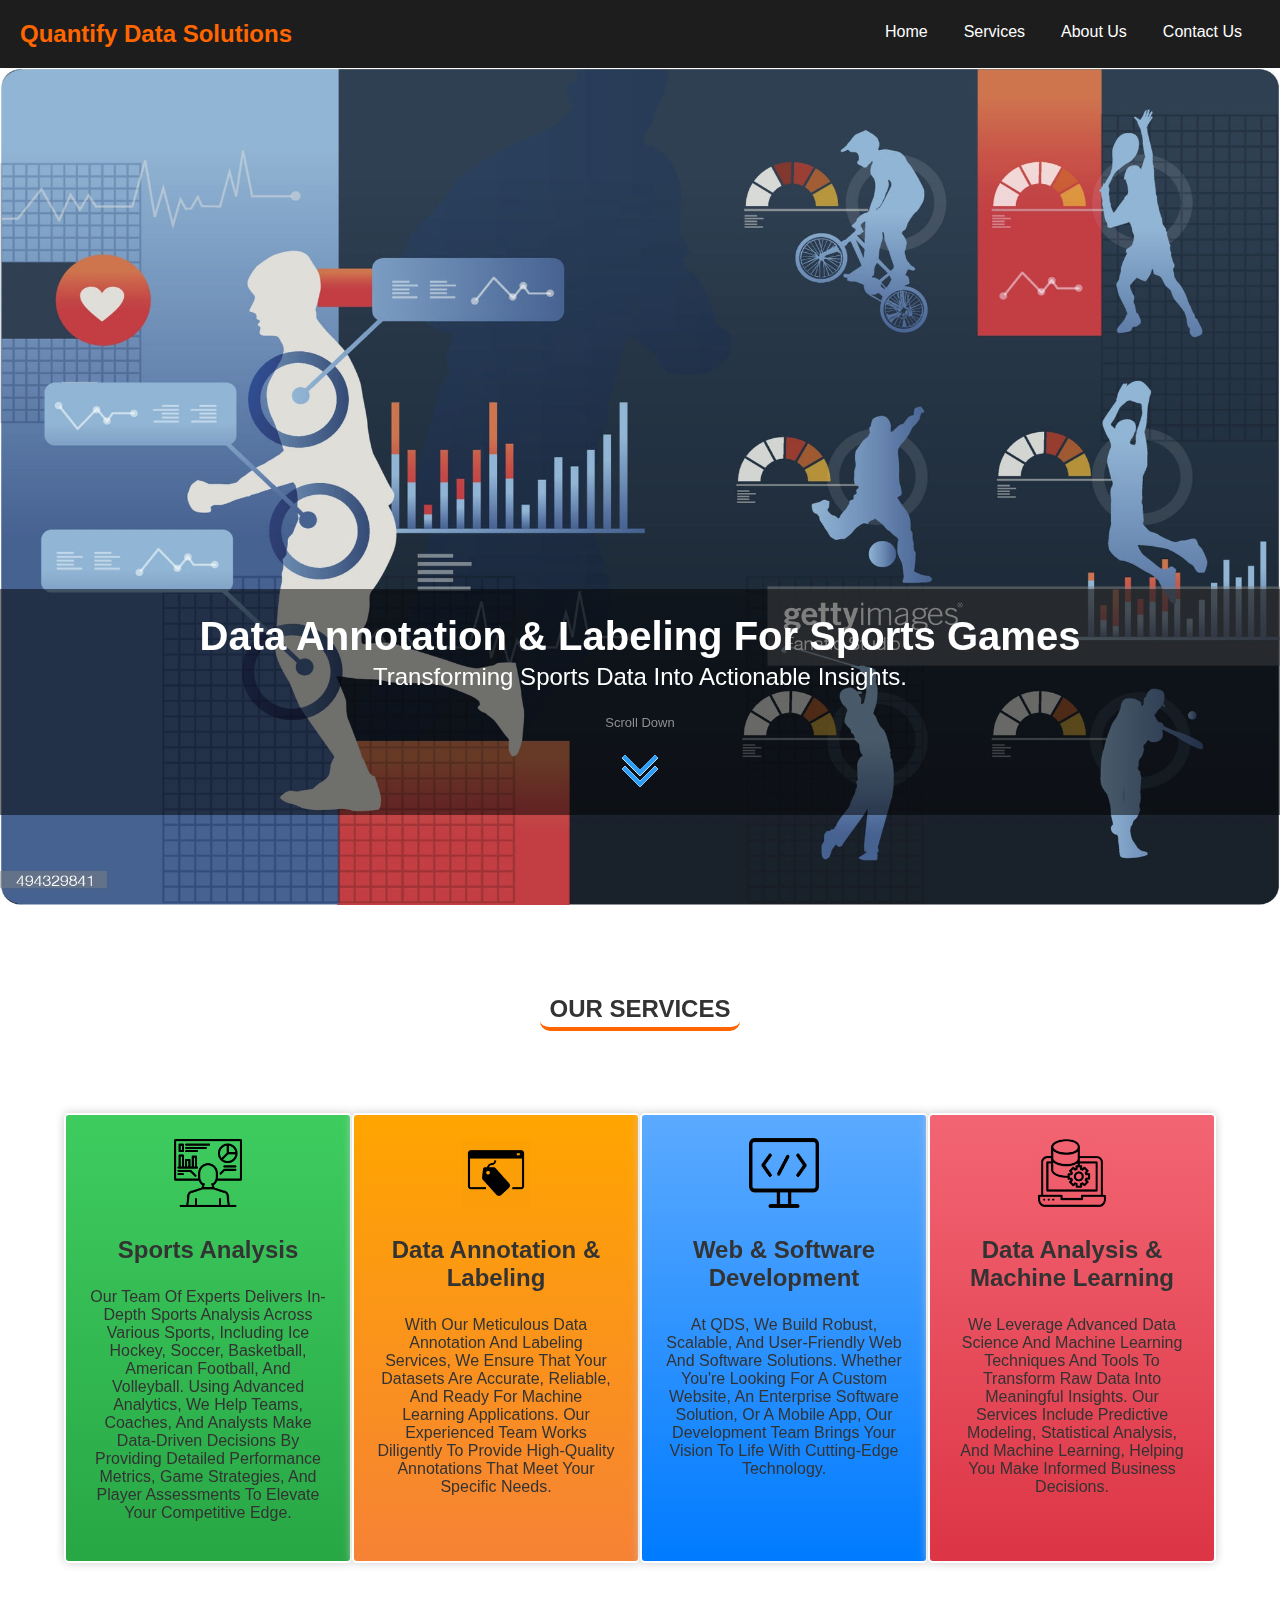
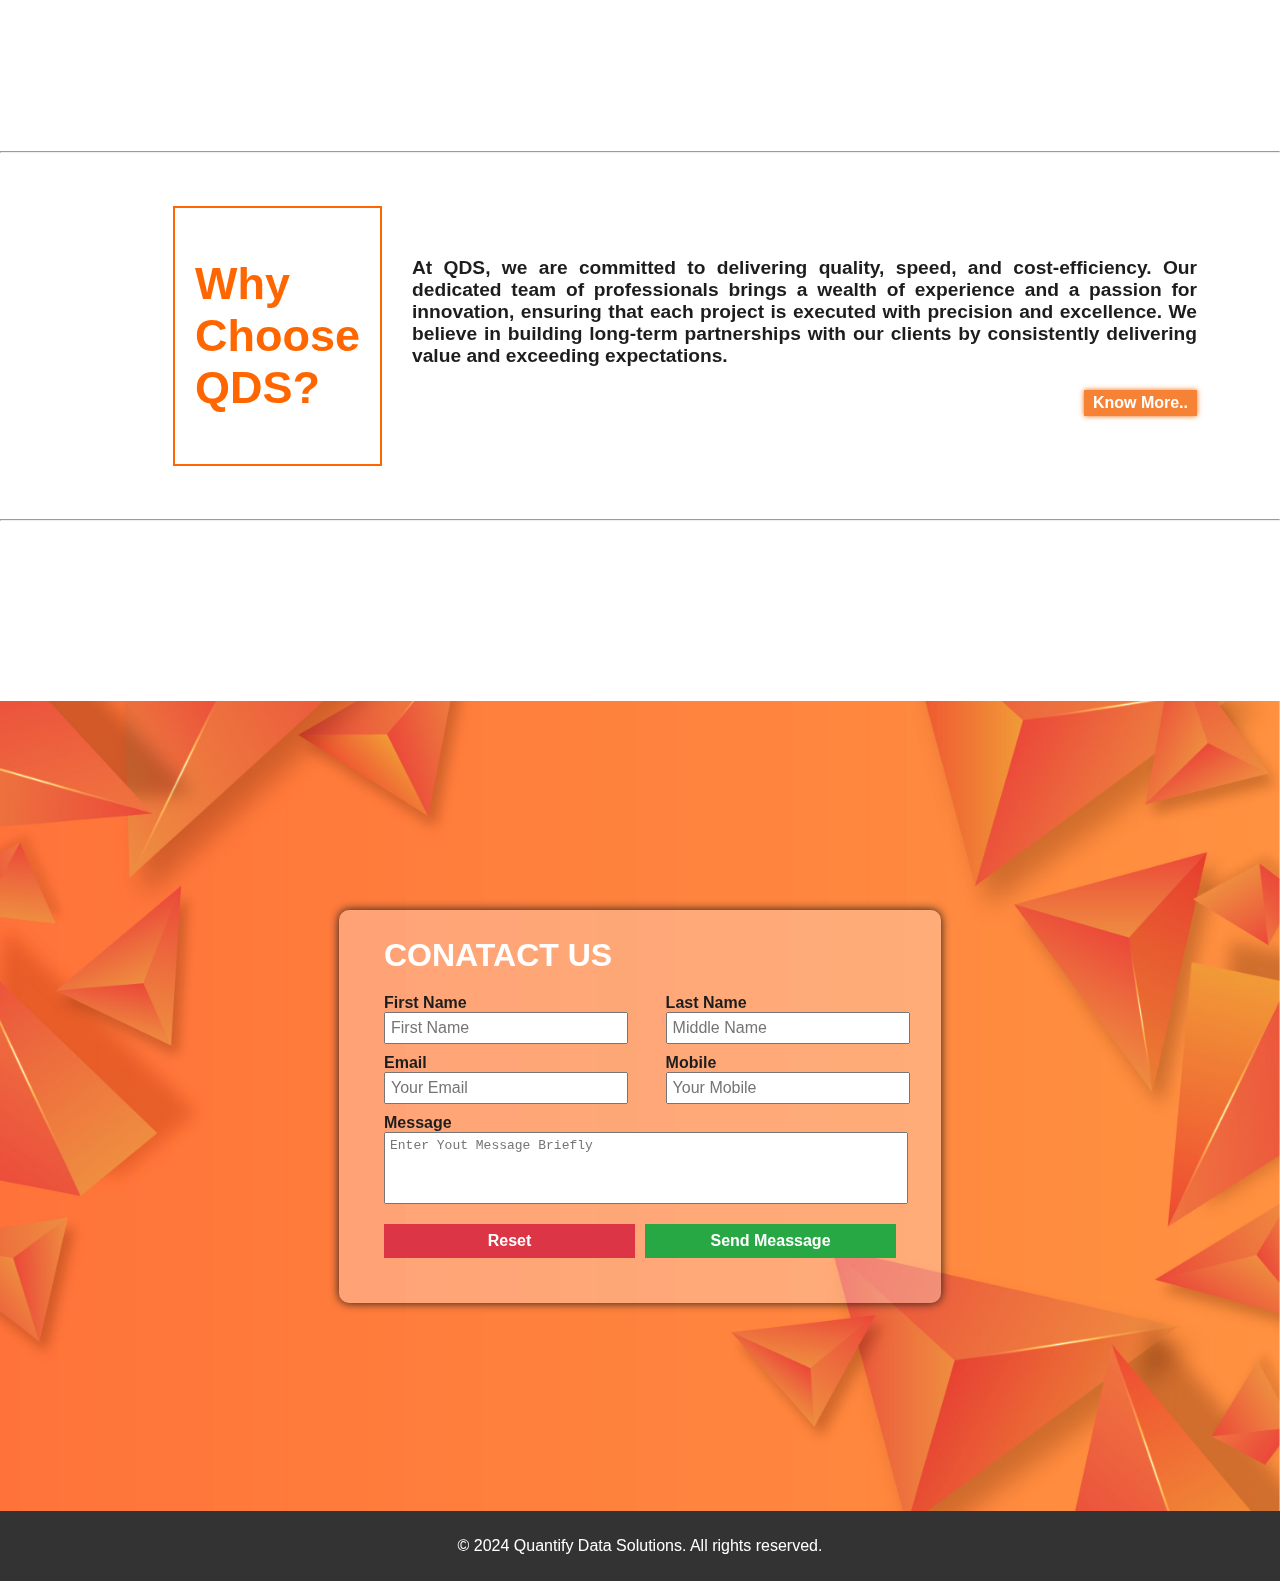
==== commit 162750d2: "add about section" ====
--- a/index.html
+++ b/index.html
@@ -72,9 +72,22 @@
             </div>
         </div>
     </section>
+    <hr>
     <section class="AboutSection">
-        
+        <div class="AboutSectionBody">
+           <div class="BodyRight">
+                 <h1>Why Choose QDS?</h1>
+           </div>
+           <div class="BodyLeft">
+                 <p>At QDS, we are committed to delivering quality, speed, and cost-efficiency. Our dedicated team of professionals brings a wealth of experience and a passion for innovation, ensuring that each project is executed with precision and excellence. We believe in building
+                     long-term partnerships with our clients by consistently delivering value and exceeding expectations.
+                   <span> <button><a href="about.html">Know More..</a></button></span>
+                    </p>
+                  
+                </div>
+        </div>
     </section>
+    <hr>
     <section class="ContactSection">
         <div class="ContactSectionBody">
             <form action="" method="post" class="ContactForm">
--- a/styles.css
+++ b/styles.css
@@ -56,48 +56,24 @@
     width: 100%;
     height: 100%;
  }
-.hero-content{
+ .hero-content{
+    width: 100%;
     position: absolute;
-    width: 100%;
-    bottom: 10%;
-    padding: 30px 10px;
-    background-color:rgba(0,0,0, 0.5);
+    bottom: 10vh;
+    color: #fff;
+    background-color: rgba(0, 0, 0, 0.502);
     text-align: center;
-}
-
-.wrapper {
-   width: 420px;
-   background: rgba(255, 255, 255, 0.1); 
-      border: 2px solid rgba(255, 255, 255, 0.3);
-   backdrop-filter: blur(9px);
-   color: #0b0705;
-   border-radius: 12px;
-   padding: 60px 90px;
-}
- .hero-content h1 {
-     font-size:40px;
+    padding: 20px 0px;
+ }
+ .hero-content h1{
+    font-size:40px;
+    text-transform: capitalize;
     line-height: 0px;
+ }
+ .hero-content p{
+    font-size: x-large;
     text-transform: capitalize;
  }
- 
- .hero-content p {
-     font-size:x-large;
-     color: #c6c6c6;
-     text-transform: capitalize;
- }
- 
- .hero-content > button,.hero-content-btn{
-     background-color: #ff6600;
-     color: #fff;
-     padding: 10px 15px;
-     text-decoration: none;
-     border-radius: 5px;
-     font-size:medium;
- }
-
-
- 
-
 .services {
    width: 100%;
    text-align: center;
@@ -113,7 +89,7 @@
     padding: 5px 10px;
 }
 .service-body{
-width: 80%;
+width: 90%;
 margin: auto;
 display: flex;
 justify-content: space-between;
@@ -179,65 +155,153 @@
 {
     background:linear-gradient(to bottom, #5baaff ,#007bff);
 }
-.about {
-    padding: 50px;
-    text-align: center;
-}
-
-.about h2 {
-    font-size: 36px;
-    margin-bottom: 20px;
-}
-
-.about p {
-    font-size: 20px;
-    color: #666;
-}
-
-.contact {
-    padding: 50px;
-    text-align: center;
-    background: url('Images/contactbg.jpg') no-repeat center center/cover; 
-    padding: 15vh 0vh;      
-}
-
-
-.wrapper {
-    width:30%;
+.service-body .service-item:nth-child(4)
+{
+    background:linear-gradient(to bottom, #f36573 ,#dc3545);
+}
+.AboutSection{
+    width:100%;
+    padding: 5vh;
+}
+.AboutSectionBody{
+    width: 80%;
     margin: auto;
-    background: rgba(255, 255, 255, 0.1); 
-    border: 2px solid rgba(255, 255, 255, 0.3);
+    display:flex;
+    gap: 30px;
+}
+.AboutSectionBody .BodyRight{
+    border: #ff6600 solid 2px;
+    padding: 20px;
+}
+.AboutSectionBody .BodyRight h1{
+    font-size:45px;
+    color: #ff6600;
+}
+.AboutSectionBody .BodyLeft{
+    display: grid;
+    place-items: center;
+}
+.AboutSectionBody .BodyLeft p{
+    font-size: larger;
+    font-weight: bold;
+    text-align: justify;
+    color: #1d1d1d;
+}
+.AboutSectionBody .BodyLeft span{
+    margin-top:5vh;
+    display: block;
+    float: right;
+}
+.AboutSectionBody .BodyLeft button,.BodyLeft a{
+    background: #f68235;
     color: #fff;
-    border-radius: 12px;
-  }
-.contact h2 {
-    font-size: 36px;
-    margin-bottom: 20px;
-}
-
-.contact form {
-    display: flex;
-    flex-direction: column;
-    align-items: center;
-}
-
-.contact input, .contact textarea {
-    width: 300px;
-    margin: 10px 0;
-    padding: 10px;
-    font-size: 18px;
-    resize: none;
-}
-
-.contact button {
-    padding: 10px 20px;
-    background-color: #ff6600;
-    color: #fff;
-    border: none;
-    border-radius: 5px;
-    font-size: 18px;
-    cursor: pointer;
-}
+    text-decoration: none;
+    font-size: medium;
+    font-weight: bold;
+}
+.AboutSectionBody .BodyLeft button{
+    border: 3px  solid #f68235;
+    box-shadow: 0px 0px 5px #ff6600;
+}
+.ContactSection{
+    width: 100%;
+  background-image: url('Images/contactbg.jpg');
+  background-repeat: no-repeat;
+  background-size: cover;
+  background-position: center;
+  height: auto;
+  margin-top: 20vh;
+}
+.ContactSectionBody{
+    width:auto;
+    height: 90vh;
+    margin: auto;
+   display: grid;
+   place-items: center;
+   
+ }
+ .ContactForm{
+   width:40%;
+    display: grid;
+    padding:0vh 5vh 5vh;
+    background-color: rgba(255, 255, 255,0.3);
+    box-shadow: 0px 0px 10px  #1d1d1d;
+    border-radius: 10px;
+ }
+ .ContactForm .NameFild{
+   display: flex;
+   flex-wrap: wrap;
+   justify-content: space-between;
+   gap:0px 20px;
+ }
+ .NameFild > div{
+   display: grid;
+   width: 45%;
+ }
+ .ContactForm label{
+   font-size:medium;
+   font-weight: bold;
+   color: #1d1d1d;
+   margin-top: 10px;
+ }
+ .ContactForm > h2{
+   color: #fff;
+   font-size: xx-large;
+   text-transform: uppercase;
+   margin-bottom:10px;
+ }
+ .ContactForm input,textarea{
+   font-size: medium;
+   padding: 5px;
+   width: 100%;
+   resize: none;
+ }
+ .Buttons{
+   display: flex;
+   gap: 10px;
+   margin-top: 20px;
+ }
+ .Buttons .Btn{
+   padding: 5px 10px;
+   font-size: medium;
+   font-weight: bold;
+   text-decoration: none;
+   background-color: transparent;
+   color:#fff;
+   cursor: pointer;
+ }
+ .Buttons .Btn:nth-child(2){
+   background-color: #28a745;
+   border:3px solid #28a745;
+ }
+ .Buttons .Btn:nth-child(1){
+   background-color: #dc3545;
+   border:3px solid #dc3545;
+ }
+ .Buttons .Btn:nth-child(2):hover{
+        box-shadow: 0px 0px 5px #28a745;
+ }
+ .Buttons .Btn:nth-child(1):hover{
+   box-shadow: 0px 0px 5px #dc3545;
+ }
+ 
+ @media (min-width:650px) and (max-width:950px){
+   
+   .LoginForm{
+     width:60%;
+   }
+ 
+ }
+ @media (min-width:100px) and (max-width:649px){
+   .ContactForm{
+     width:70%;
+   }
+   .NameFild > div{
+     display: grid;
+     width:100%;
+   }
+ 
+ } 
 
 .foot-area {
    background-color: #333;
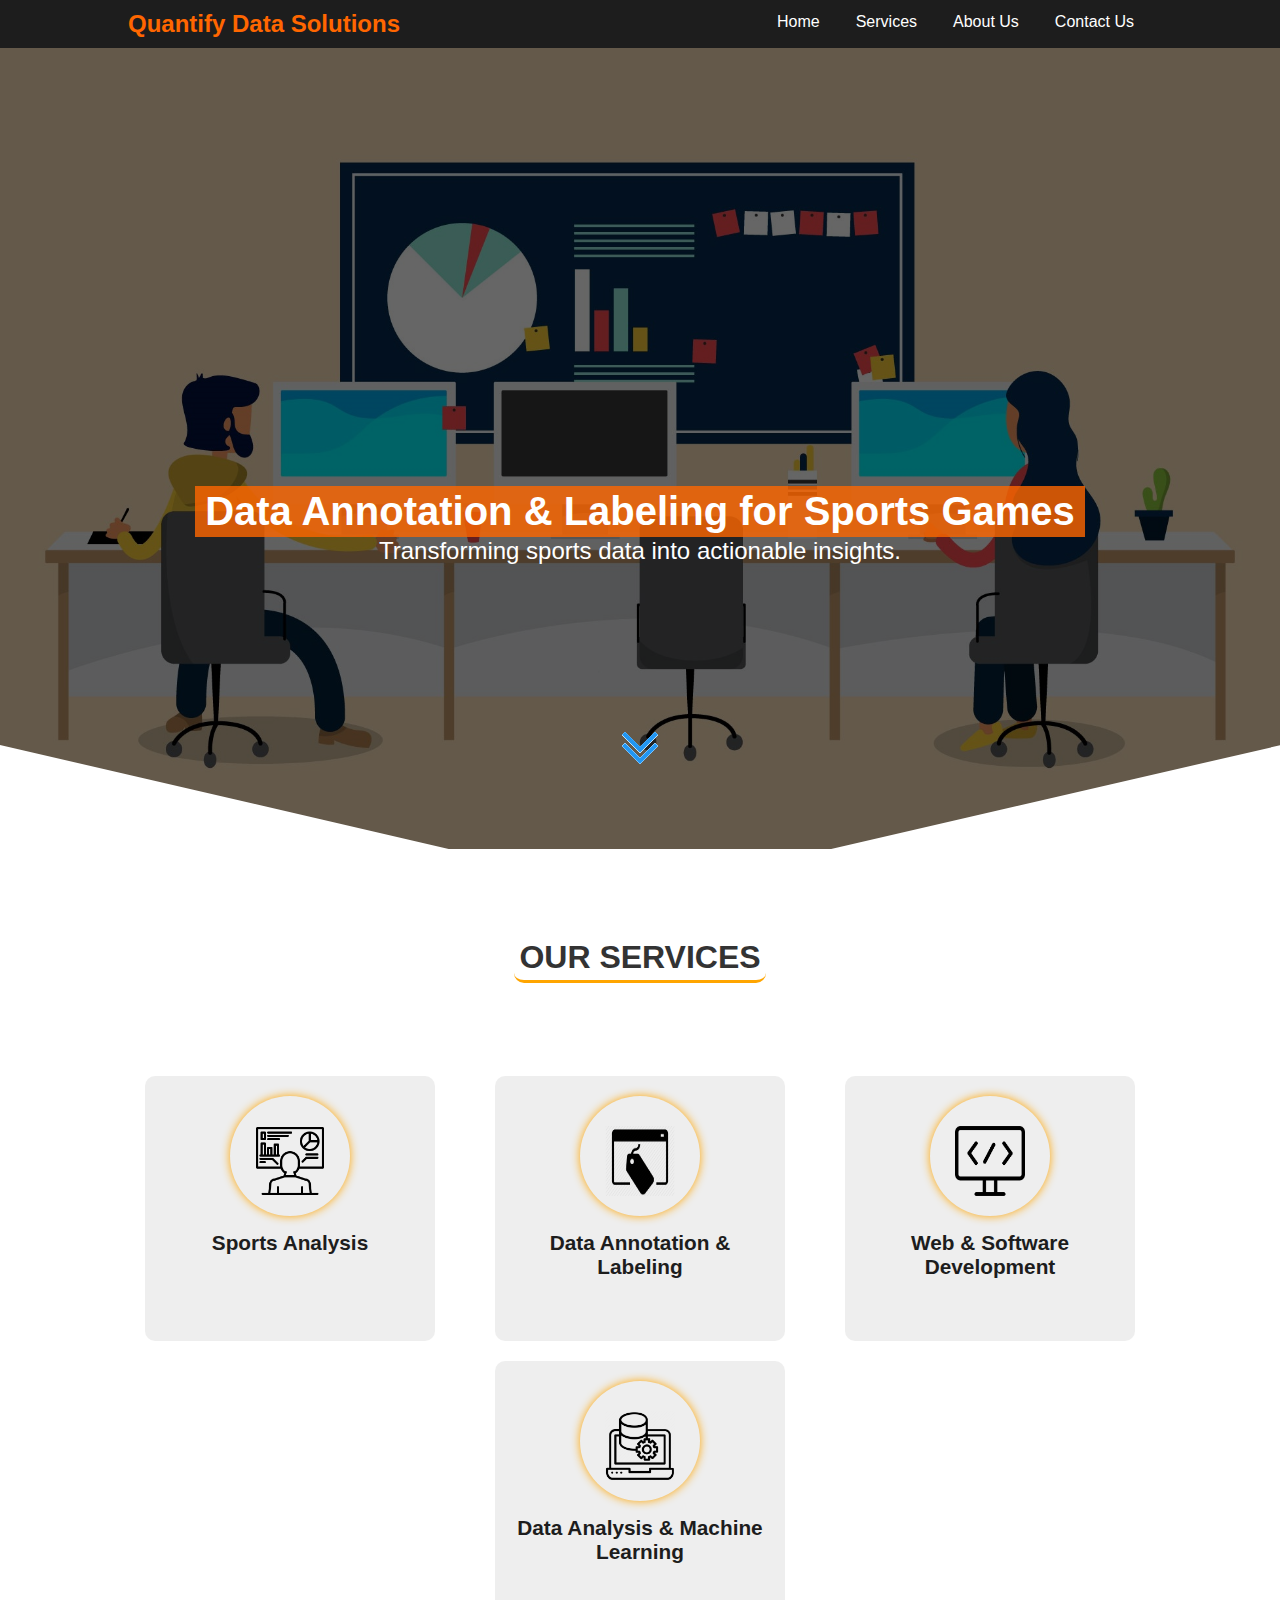
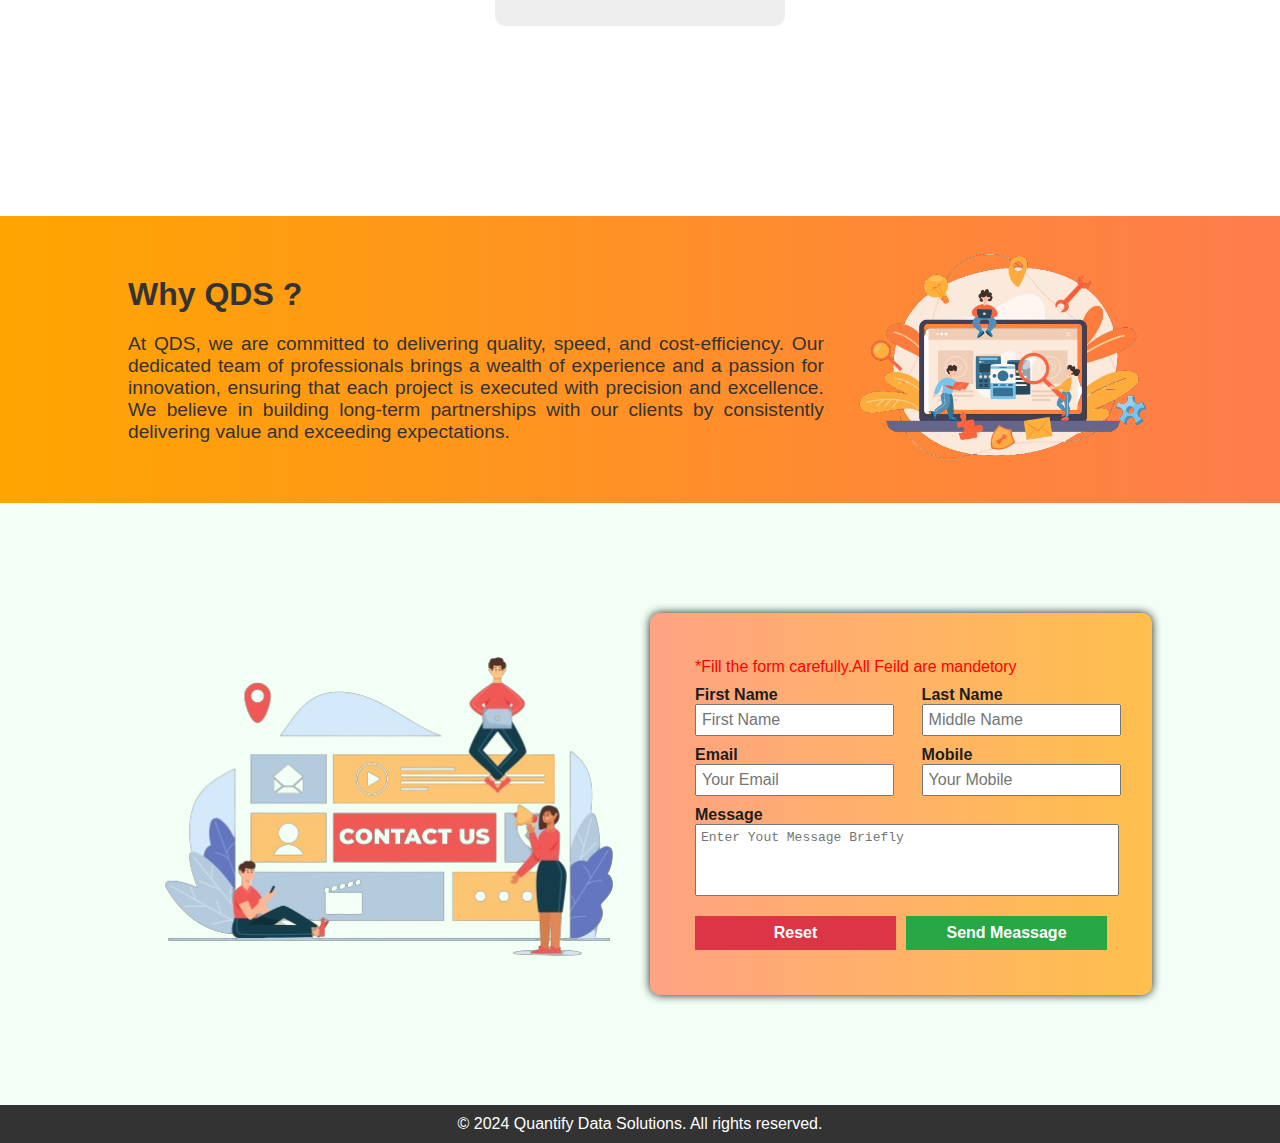
==== commit 26788be7: "change in file structure" ====
--- a/index.html
+++ b/index.html
@@ -5,151 +5,182 @@
     <meta charset="UTF-8">
     <meta name="viewport" content="width=device-width, initial-scale=1.0">
     <title>Quantify Data Solutions</title>
-    <link rel="stylesheet" href="styles.css">
+    <link rel="stylesheet" href="https://cdnjs.cloudflare.com/ajax/libs/font-awesome/6.6.0/css/all.min.css" integrity="sha512-Kc323vGBEqzTmouAECnVceyQqyqdsSiqLQISBL29aUW4U/M7pSPA/gEUZQqv1cwx4OnYxTxve5UMg5GT6L4JJg==" crossorigin="anonymous" referrerpolicy="no-referrer" />
     <link rel="stylesheet" href="https://cdnjs.cloudflare.com/ajax/libs/animate.css/4.1.1/animate.min.css" />
+    <link rel="stylesheet" href="style.css">
+    <style>
+        .custom-shape-divider-bottom-1725122463 {
+            position: absolute;
+            bottom: 0;
+            left: 0;
+            width: 100%;
+            overflow: hidden;
+            line-height: 0;
+        }
+
+        .custom-shape-divider-bottom-1725122463 svg {
+            position: relative;
+            display: block;
+            width: calc(100% + 1.3px);
+            height: 155px;
+        }
+
+        .custom-shape-divider-bottom-1725122463 .shape-fill {
+            fill: #ffffff;
+        }
+    </style>
 </head>
 
-<body onscroll="Scroll()">
-    <header class="">
+<body>
+    <header >
+        <div class="HeaderBody">
         <div class="logo animate__animated animate__fadeInDown">Quantify Data Solutions</div>
         <nav>
             <ul class="animate__animated animate__fadeInDown">
                 <li><a href="index.html">Home</a></li>
                 <li><a href="services.html">Services</a></li>
-                <li><a href="about.html">About Us</a></li>
-                <li><a href="#contact">Contact Us</a></li>
+                <li><a href="#AboutUs">About Us</a></li>
+                <li><a href="#ContactUs">Contact Us</a></li>
             </ul>
         </nav>
+    </div>
     </header>
+    <main>
+        <section class="HomeSection">
+            <div class="custom-shape-divider-bottom-1725122463">
+                <svg data-name="Layer 1" xmlns="http://www.w3.org/2000/svg" viewBox="0 0 1200 120"
+                    preserveAspectRatio="none">
+                    <path d="M598.97 114.72L0 0 0 120 1200 120 1200 0 598.97 114.72z" class="shape-fill"></path>
+                </svg>
+            </div>
+            <div class="HomeSectionBody">
+                <div class="HomesectionText">
+                    <h1>Data Annotation & Labeling for Sports Games</h1>
+                    <p>Transforming sports data into actionable insights.</p>
 
-    <section class="hero">
-        <div class="hero-slider">
-            <img src="Images/Bg_1.jpg" alt="BG_IMG" id="slideImg">
-        </div>
-        <div class="hero-content animate__animated animate__slideInUp">
-            <h1 class="">Data Annotation & Labeling for Sports Games</h1>
-            <p>Transforming sports data into actionable insights.</p>
-            <p style="font-size: small; color: #8f8f8f;">Scroll Down</p>
-            <img src="Images/icons8-double-down.gif" alt="" style="mix-blend-mode: screen;">
-        </div>
-    </section>
-
-
-    <section class="services">
-        <h2>Our Services</h2>
-        <div class="service-body">
-            <div class="service-item">
-                <img src="Images/img-2.png" alt="Icon">
-                <h3>Sports Analysis</h3>
-                <p>Our team of experts delivers in-depth sports analysis across various sports, including ice hockey, soccer, basketball, American football, and volleyball. Using advanced analytics, we help teams, coaches, and analysts make data-driven decisions by providing detailed performance metrics, game strategies, and player assessments to elevate your competitive edge.</p>
-                <div class="button">
-                    <button><a href="services.html">Know More</a></button>
+                </div>
+                <div class="ScrollGif">
+                    <img src="Images/icons8-double-down.gif" alt="">
                 </div>
             </div>
-            <div class="service-item">
-                <img src="Images/img-3.png" alt="Icon">
-                <h3>Data Annotation & Labeling</h3>
-                <p>With our meticulous data annotation and labeling services, we ensure that your datasets are accurate, reliable, and ready for machine learning applications. Our experienced team works diligently to provide high-quality annotations that meet your specific needs.</p>
-                <div class="button">
-                    <button><a href="services.html">Know More</a></button>
+        </section>
+        <section class="ServiceSection">
+            <h1>Our Services</h1>
+            <div class="ServiceCards">
+                <div class="ServiceCard">
+                    <div class="ServiceIcon">
+                        <img src="Images/img-2.png" alt="icon">
+                    </div>
+                    <div class="ServiceText">
+                        <h3>Sports Analysis</h3>
+                        <p>Our team of experts delivers in-depth sports analysis across various sports, including ice
+                            hockey, soccer...</p>
+                    </div>
+                </div>
+
+                <div class="ServiceCard">
+                    <div class="ServiceIcon">
+                        <img src="Images/img-3.png" alt="icon">
+                    </div>
+                    <div class="ServiceText">
+                        <h3>Data Annotation & Labeling</h3>
+                        <p>With our meticulous data annotation and labeling services, we ensure that your datasets are
+                            accurate, reliable...</p>
+                    </div>
+                </div>
+
+                <div class="ServiceCard">
+                    <div class="ServiceIcon">
+                        <img src="Images/img-4.png" alt="icon">
+                    </div>
+                    <div class="ServiceText">
+                        <h3>Web & Software Development</h3>
+                        <p>we build robust, scalable, and user-friendly web and software solutions Whether you're
+                            looking for a custom website...</p>
+                    </div>
+                </div>
+
+                <div class="ServiceCard">
+                    <div class="ServiceIcon">
+                        <img src="Images/img1.jpeg" alt="icon">
+                    </div>
+                    <div class="ServiceText">
+                        <h3>Data Analysis & Machine Learning</h3>
+                        <p>We leverage advanced data science and machine learning techniques and tools to transform raw
+                            data into meaningful insights...</p>
+                    </div>
                 </div>
             </div>
-            <div class="service-item">
-                <img src="Images/img-4.png" alt="Icon">
-                <h3>Web & Software Development</h3>
-                <p>At QDS, we build robust, scalable, and user-friendly web and software solutions. Whether you're looking for a custom website, an enterprise software solution, or a mobile app, our development team brings your vision to life with cutting-edge technology.</p>
-                <div class="button">
-                    <button><a href="services.html">Know More</a></button>
+        </section>
+        <section class="AboutSection" id="AboutUs">
+            <div class="AboutBody">
+                <div id="About-1">
+                    <div class="About-1-Left">
+                        <h1>Why QDS ?</h1>
+                        <p>
+                            At QDS, we are committed to delivering quality, speed, and cost-efficiency. Our dedicated
+                            team of professionals brings a wealth of experience and a passion for innovation, ensuring
+                            that each project is executed with precision and excellence. We believe in building
+                            long-term partnerships with our clients by consistently delivering value and exceeding
+                            expectations.
+                        </p>
+                    </div>
+                    <div class="About-1-Right">
+                        <img src="Images/bgIllu.png" alt="Bg">
+                    </div>
                 </div>
             </div>
-            <div class="service-item">
-                <img src="Images/img1.jpeg" alt="Icon">
-                <h3>Data Analysis & Machine Learning</h3>
-                <p>We leverage advanced data science and machine learning techniques and tools to transform raw data into meaningful insights. Our services include predictive modeling, statistical analysis, and machine learning, helping you make informed business decisions.</p>
-                <div class="button">
-                    <button><a href="services.html">Know More</a></button>
-                </div>
+        </section>
+    </main>
+    <section class="ContactSection">
+        <div class="ContactBody">
+            <div class="ContactSectionLeft">
+                <!-- <h2><span><i class="fa-solid fa-phone"></i></span>  Contact </h2>
+                <p>+91 88xxxxxx76, +91 88xxxxxx76</p>
+                <h2><span><i class="fa-solid fa-envelope"></i></span> Email </h2>
+                <p> quantifysolutions@gmail.com</p>
+                <h2><span><i class="fa-solid fa-location-dot"></i></span>  Address</h2>
+                <p>Nashik-422009,Maharashtra,India</p> -->
+                <div class="ContactUsImg">
+                    <img src="Images/ConactIllu.png" alt="">
+                         </div>
+            </div>
+            <div class="ContactSectionRight" id="ContactUs">
+                <form action="" method="post" class="ContactForm">
+                    <p class="ContactFormInstr">*Fill the form carefully.All Feild are mandetory</p>
+                    <div class="NameFild">
+                        <div>
+                            <label>First Name</label>
+                            <input type="text" placeholder="First Name" required>
+                        </div>
+                        <div>
+                            <label>Last Name</label>
+                            <input type="text" placeholder="Middle Name" required>
+                        </div>
+                        <div>
+                            <label>Email</label>
+                            <input type="email" placeholder="Your Email" required>
+                        </div>
+                        <div>
+                            <label>Mobile</label>
+                            <input type="text" placeholder="Your Mobile" required>
+                        </div>
+                    </div>
+                    <label>Message</label>
+                    <textarea rows="4" type="text" placeholder="Enter Yout Message Briefly" required></textarea>
+                    <div class="Buttons">
+                        <input class="Btn" type="reset">
+                        <input class="Btn" type="submit" value="Send Meassage">
+                    </div>
+
+                </form>
             </div>
         </div>
-    </section>
-    <hr>
-    <section class="AboutSection">
-        <div class="AboutSectionBody">
-           <div class="BodyRight">
-                 <h1>Why Choose QDS?</h1>
-           </div>
-           <div class="BodyLeft">
-                 <p>At QDS, we are committed to delivering quality, speed, and cost-efficiency. Our dedicated team of professionals brings a wealth of experience and a passion for innovation, ensuring that each project is executed with precision and excellence. We believe in building
-                     long-term partnerships with our clients by consistently delivering value and exceeding expectations.
-                   <span> <button><a href="about.html">Know More..</a></button></span>
-                    </p>
-                  
-                </div>
-        </div>
-    </section>
-    <hr>
-    <section class="ContactSection">
-        <div class="ContactSectionBody">
-            <form action="" method="post" class="ContactForm">
-                <h2>Conatact Us</h2>
-                <div class="NameFild">
-                    <div>
-                        <label>First Name</label>
-                        <input type="text" placeholder="First Name" required>
-                    </div>
-                    <div>
-                        <label>Last Name</label>
-                        <input type="text" placeholder="Middle Name" required>
-                    </div>
-                    <div>
-                        <label>Email</label>
-                        <input type="email" placeholder="Your Email" required>
-                    </div>
-                    <div>
-                        <label>Mobile</label>
-                        <input type="text" placeholder="Your Mobile" required>
-                    </div>
-                </div>
-                <label>Message</label>
-                <textarea rows="4" type="text" placeholder="Enter Yout Message Briefly" required></textarea>
-                <div class="Buttons">
-                    <input class="Btn" type="reset">
-                    <input class="Btn" type="submit" value="Send Meassage">
-                </div>
-
-            </form>
-        </div>
-
     </section>
 
     <footer>
         <p>&copy; 2024 Quantify Data Solutions. All rights reserved.</p>
     </footer>
-    <script>
-        let SlideImg = document.getElementById("slideImg");
-        let Slider = () => {
-            let ImgSrc = ['Images/Bg_1.jpg', 'Images/Bg_2.jpeg', 'Images/Bg_3.jpg'];
-            let Slide = 0;
-            setInterval(() => {
-                if (Slide < ImgSrc.length) {
-                    SlideImg.src = ImgSrc[Slide];
-                    Slide++;
-                }
-                else {
-                    Slide = 0;
-                }
-            }, 5000)
-        }
-        Slider();
-
-
-        const scrollLeftOffset = window.scrollX;
-        const scrollTopOffset = window.scrollY;
-        let Scroll = () => {
-            console.log(scrollTopOffset);
-        }
-
-
 
     </script>
 </body>
--- a/style.css
+++ b/style.css
@@ -0,0 +1,338 @@
+*{
+    padding: 0%;
+    margin: 0%;
+}
+body {
+    margin: 0;
+    font-family: Arial, sans-serif;
+    color: #333;
+}
+header{
+  width: 100%;
+  background-color: #1d1d1d;
+  /* position: sticky;
+    top: 0px;
+    z-index: 1; */
+}
+.HeaderBody{
+  width: 80%;
+  padding: 10px;
+  margin: auto;
+    display: flex;
+    justify-content: space-between;
+    color: #fff;
+}
+
+header .logo {
+    font-size: 24px;
+    font-weight: bold;
+    color: #ff6600;
+}
+
+header nav ul {
+    list-style-type: none;
+    margin: 0;
+    padding: 0;
+    display: flex;
+}
+
+header nav ul li {
+    margin: 0 15px;
+    padding: 3px;
+}
+header nav ul li a:hover{
+   color: #ff6600;
+}
+
+header nav ul li a {
+    color: #fff;
+    text-decoration: none;
+}
+.main{
+    width: 100%;
+    height: auto;
+}
+.HomeSection{
+    width: 100%;
+    height: 89vh;
+    background-color: rebeccapurple;
+    background-image: url('Images/Bg-1.jpg');
+    background-position: center;
+    background-repeat: no-repeat;
+    background-size: cover;
+
+}
+.HomeSectionBody{
+    width: 100%;
+    height: 89vh;
+    background-color: rgba(0, 0,0, 0.6);
+    display: grid;
+    place-items: center;
+}
+.HomesectionText{
+    color: #fff;
+    text-align: center;
+    margin-top:40vh;
+    /* filter: drop-shadow(0px 0px 5px  orangered); */
+}
+.HomesectionText h1{
+ font-size: 2.5rem;
+ background-color: rgba(255, 102, 0, 0.8);
+ padding: 3px 10px;
+}
+.HomesectionText p{
+    font-size: 1.5rem;
+   }
+
+   /* Service Section */
+ .ServiceSection{
+    width: 100%;
+    text-align: center;
+    padding: 10vh 0vh;
+ }
+ .ServiceSection h1{
+    text-transform: uppercase;
+    display: inline;
+    font-size: 2rem;
+    border-bottom: solid orange ;
+    padding: 5px 5px;
+    border-radius: 10px;
+ }
+ .ServiceCards{
+    width: 80%;
+    height: auto;
+    margin: auto;
+    display: flex;
+    justify-content: center;
+    align-items: center;
+    flex-wrap: wrap;
+    padding:100px 0px;
+    gap: 20px 60px;
+ }
+ .ServiceCard{
+   width:30vh;
+   height: 25vh;
+   border-radius: 10px;
+   background-color: #d4d4d463;
+   cursor: pointer;
+   padding:20px 10px;
+ }
+ .ServiceIcon{
+    width:100px;
+    height: 100px;
+    margin: auto;
+    text-align: center;
+    border-radius: 50%;
+    box-shadow:0px 0px 10px orange;
+    padding: 10px;
+ }
+ .ServiceCard:hover .ServiceIcon{
+    background: linear-gradient(200deg, orange,#fd652e);
+ }
+ .ServiceCard:hover{
+    box-shadow:0px 0px 5px gray;
+ }
+ .ServiceIcon img{
+    width: 70%;
+    height: 70%;
+    margin-top: 20px;
+ }
+ .ServiceText{
+    height: 50%;
+    margin-top: 15px;
+ }
+ .ServiceText h3{
+         text-align: center;
+         font-size:1.3rem;
+         color:#1d1d1d;
+         margin-top: 5px;
+
+ }
+ .ServiceText P{
+    font-size:0.90rem;
+    text-align: justify;
+    display: none;
+ }
+
+ .AboutSection{
+    width: 100%;
+    height: auto;
+    background: linear-gradient(to right, orange,#ff7c4d);
+    padding: 30px 0px;
+ }
+ .AboutBody #About-1{
+           width:80%;
+           margin: auto;
+           display: flex;
+           align-items: center;
+           justify-content: space-between;
+           gap:0px 30px;
+ }
+ .About-1-Left{
+    width:70%;
+    text-align: justify;
+ }
+
+ .About-1-Left h1{
+    font-size: 2rem;
+ }
+ .About-1-Left p{
+    font-size: 1.2rem;
+    margin-top: 20px;
+ }
+ .About-1-Right{
+  width: 30%;
+ }
+ .About-1-Right img{
+      width: 100%;
+ }
+
+ .ContactSection{
+    width: 100%;
+    padding: 10vh 0vh;
+    background-color: rgba(190, 255, 203, 0.2);
+}
+.ContactUsImg{
+  width:100%;
+}
+.ContactUsImg img{
+  width: 100%;
+  height:100%;
+}
+.ContactBody{
+  width: 80%;
+  margin: auto;
+  display: flex;
+  align-items: center;
+  justify-content: center;
+  
+  border-radius: 15px;
+  padding: 20px;
+}
+.ContactSectionLeft{
+  width:50%;
+  padding: 10px;
+}
+.ContactSectionLeft h2{
+      font-size: 1.3rem;
+      margin-top: 15px;
+}
+.ContactSectionLeft p{
+  font-size: 1rem;  
+}
+
+.ContactSectionRight{
+   width:50%;
+    margin: auto;
+   display: grid;
+   place-items: center;
+   background: linear-gradient(to left, orange,#ff7c4d);
+   border-radius: 10px;
+ }
+ .ContactForm{
+   width:auto;
+    display: grid;
+    padding: 5vh;
+    background-color: rgba(255, 255, 255,0.3);
+    box-shadow: 0px 0px 10px  #1d1d1d;
+    border-radius: 10px;
+ }
+ .ContactFormInstr{
+  font-size:medium;
+  color:red;
+ }
+ .ContactForm .NameFild{
+   display: flex;
+   flex-wrap: wrap;
+   justify-content: space-between;
+   gap:0px 20px;
+ }
+ .NameFild > div{
+   display: grid;
+   width: 45%;
+ }
+ .ContactForm label{
+   font-size:medium;
+   font-weight: bold;
+   color: #1d1d1d;
+   margin-top: 10px;
+ }
+ .ContactForm > h2{
+   color: #fff;
+   font-size: xx-large;
+   text-transform: uppercase;
+   margin-bottom:10px;
+ }
+ .ContactForm input,textarea{
+   font-size: medium;
+   padding: 5px;
+   width: 100%;
+   resize: none;
+ }
+ .Buttons{
+   display: flex;
+   gap: 10px;
+   margin-top: 20px;
+ }
+ .Buttons .Btn{
+   padding: 5px 10px;
+   font-size: medium;
+   font-weight: bold;
+   text-decoration: none;
+   background-color: transparent;
+   color:#fff;
+   cursor: pointer;
+ }
+ .Buttons .Btn:nth-child(2){
+   background-color: #28a745;
+   border:3px solid #28a745;
+ }
+ .Buttons .Btn:nth-child(1){
+   background-color: #dc3545;
+   border:3px solid #dc3545;
+ }
+ .Buttons .Btn:nth-child(2):hover{
+        box-shadow: 0px 0px 5px #28a745;
+ }
+ .Buttons .Btn:nth-child(1):hover{
+   box-shadow: 0px 0px 5px #dc3545;
+ }
+ 
+ @media (min-width:650px) and (max-width:950px){
+   
+   .LoginForm{
+     width:60%;
+   }
+ 
+ }
+ @media (min-width:100px) and (max-width:649px){
+   .ContactForm{
+     width:70%;
+   }
+   .NameFild > div{
+     display: grid;
+     width:100%;
+   }
+ 
+ } 
+
+.foot-area {
+   background-color: #333;
+   color: #fff;
+   text-align: center;
+   padding: 10px;
+   position: relative;
+   bottom: -1px;
+   width: 100%; 
+}
+
+
+ footer {
+     background-color: #333;
+     color: #fff;
+     text-align: center;
+     padding: 10px;
+ }
+ 
+
+ 